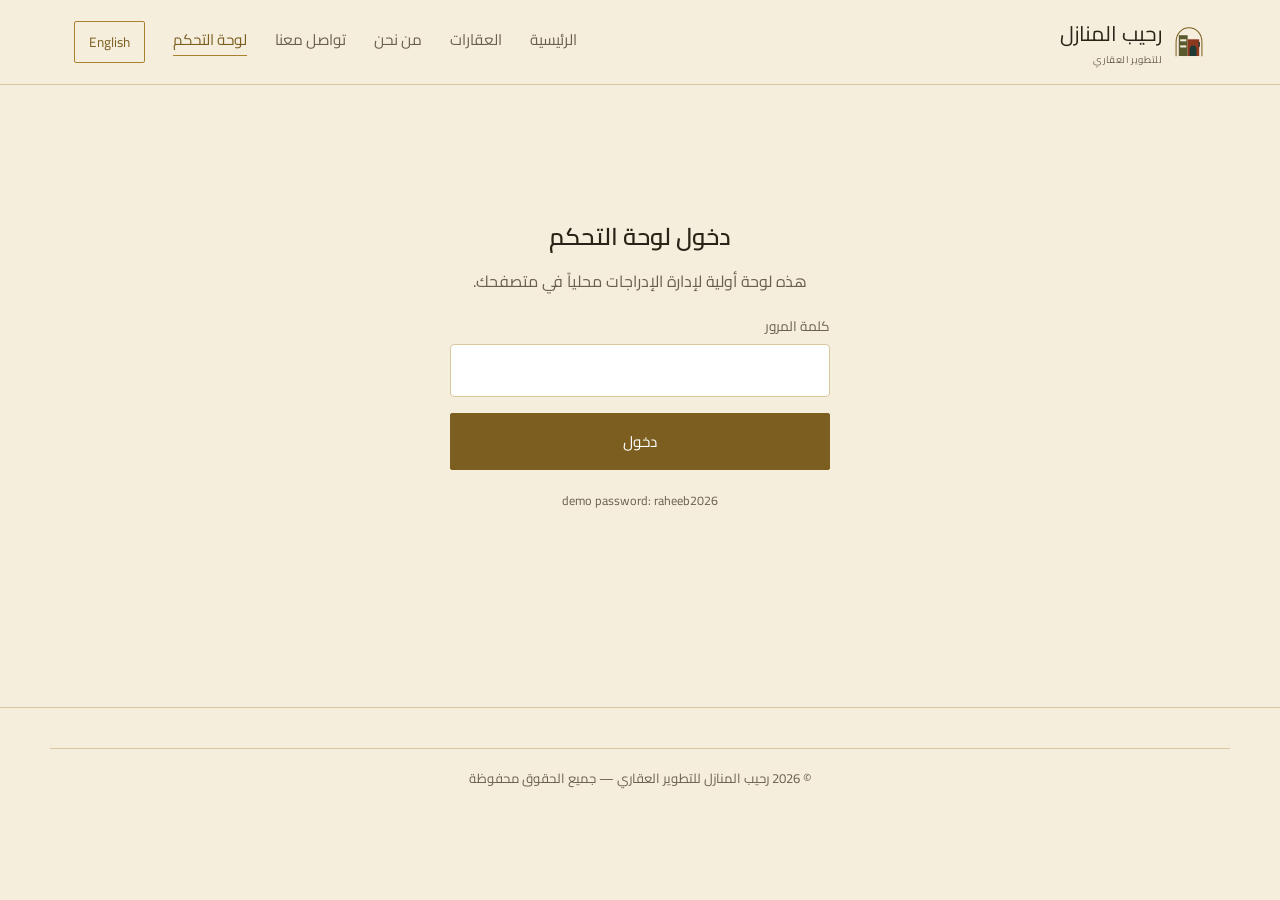
==== admin.html @ 6177ac0a "Update admin.html" ====
<!DOCTYPE html>
<html lang="ar" dir="rtl">
<head>
<meta charset="UTF-8">
<meta name="viewport" content="width=device-width, initial-scale=1.0">
<title>لوحة التحكم | رحيب المنازل للتطوير العقاري</title>
<link rel="preconnect" href="https://fonts.googleapis.com">
<link href="https://fonts.googleapis.com/css2?family=Amiri:wght@400;700&family=Cairo:wght@400;500;600&family=Cormorant+Garamond:wght@500;600&family=Jost:wght@400;500&display=swap" rel="stylesheet">
<link rel="stylesheet" href="css/style.css">
</head>
<body>

<header class="site">
  <nav class="nav">
    <a class="brand" href="index.html">
      <!-- الشعار الجديد -->
      <svg viewBox="0 0 100 100" fill="none" xmlns="http://www.w3.org/2000/svg" aria-hidden="true">
        <defs>
          <clipPath id="archClipA">
            <path d="M12 92 V50 C12 26 28 8 50 8 C72 8 88 26 88 50 V92 Z"/>
          </clipPath>
        </defs>
        <path d="M12 92 V50 C12 26 28 8 50 8 C72 8 88 26 88 50 V92" stroke="#7C5E20" stroke-width="3" fill="none"/>
        <g clip-path="url(#archClipA)">
          <rect x="20" y="30" width="26" height="62" fill="#5A5A2E"/>
          <rect x="24" y="42" width="18" height="6" fill="#F5EEDD"/>
          <rect x="24" y="60" width="18" height="6" fill="#F5EEDD"/>
          <rect x="46" y="42" width="34" height="50" fill="#8B3A1F"/>
          <path d="M52 92 V72 C52 64 56 60 62 60 C68 60 72 64 72 72 V92" fill="#1E3A34"/>
          <rect x="78" y="50" width="4" height="14" fill="#1E3A34"/>
        </g>
      </svg>
      <span class="name">رحيب المنازل<small data-i18n="brand.tagline">للتطوير العقاري</small></span>
    </a>
    <div class="nav-links">
      <a href="index.html" data-i18n="nav.home">الرئيسية</a>
      <a href="properties.html" data-i18n="nav.properties">العقارات</a>
      <a href="index.html#about" data-i18n="nav.about">من نحن</a>
      <a href="contact.html" data-i18n="nav.contact">تواصل معنا</a>
      <a href="admin.html" data-i18n="nav.admin">لوحة التحكم</a>
      <button class="lang-btn" id="langBtn" data-i18n="lang.switch">English</button>
    </div>
    <button class="nav-toggle" aria-label="menu">☰</button>
  </nav>
</header>

<section>
  <div class="wrap">

    <!-- ================= بوابة الدخول ================= -->
    <div class="admin-gate" id="adminGate">
      <h1 data-i18n="admin.gate.title">دخول لوحة التحكم</h1>
      <p style="color:var(--ink-soft); margin-bottom:20px;" data-i18n="admin.gate.lead">هذه لوحة أولية لإدارة الإدراجات محلياً في متصفحك.</p>
      <div class="field">
        <label data-i18n="admin.gate.pass">كلمة المرور</label>
        <input type="password" id="adminPass">
      </div>
      <button class="btn" id="adminEnter" style="width:100%;" data-i18n="admin.gate.enter">دخول</button>
      <p id="adminWrong" class="hide" style="color:#B3402F; margin-top:10px; font-size:.88rem;" data-i18n="admin.gate.wrong">كلمة المرور غير صحيحة</p>
      <p style="margin-top:20px; font-size:.78rem; color:var(--ink-soft);" dir="ltr">demo password: raheeb2026</p>
    </div>

    <!-- ================= لوحة التحكم ================= -->
    <div class="hide" id="adminPanel">

      <div style="display:flex; justify-content:space-between; align-items:center; flex-wrap:wrap; gap:12px;">
        <h1 style="margin:0;">لوحة التحكم</h1>
        <button id="adminLogout" class="btn ghost" data-i18n="admin.logout">خروج</button>
      </div>

      <p class="admin-note mt-lg" data-i18n="admin.note">
        ملاحظة: هذه اللوحة تخزن البيانات في متصفحك فقط (localStorage) وهي مناسبة للتجربة على GitHub Pages. لإدارة حقيقية متعددة المستخدمين، تحتاج لاحقاً ربط الموقع بخادم/قاعدة بيانات — راجع ملف README.
      </p>

      <!-- ========== قسم العقارات ========== -->
      <section class="admin-block">
        <h2 data-i18n="admin.title">إضافة عقار جديد</h2>

        <form id="adminForm" class="form-grid">
          <div class="field">
            <label data-i18n="admin.f.titleAr">العنوان (عربي)</label>
            <input type="text" name="titleAr" required>
          </div>
          <div class="field">
            <label data-i18n="admin.f.titleEn">العنوان (إنجليزي)</label>
            <input type="text" name="titleEn" required>
          </div>

          <div class="field">
            <label data-i18n="admin.f.type">النوع</label>
            <select name="type" required>
              <option value="villa" data-i18n="filter.villa">فيلا</option>
              <option value="apartment" data-i18n="filter.apartment">شقة</option>
              <option value="floor" data-i18n="filter.floor">أدوار</option>
            </select>
          </div>
          <div class="field">
            <label data-i18n="admin.f.beds">عدد الغرف</label>
            <input type="number" name="bedrooms" min="0">
          </div>

          <div class="field">
            <label data-i18n="admin.f.city">المدينة (عربي)</label>
            <input type="text" name="city" required>
          </div>
          <div class="field">
            <label data-i18n="admin.f.cityEn">المدينة (إنجليزي)</label>
            <input type="text" name="cityEn" required>
          </div>

          <div class="field">
            <label data-i18n="admin.f.price">السعر (ريال)</label>
            <input type="number" name="price" min="0" required>
          </div>
          <div class="field">
            <label data-i18n="admin.f.area">المساحة (م²)</label>
            <input type="number" name="area" min="0" required>
          </div>

          <!-- المرحلة -->
          <div class="field">
            <label data-i18n="admin.f.stage">المرحلة</label>
            <select name="stage">
              <option value="">—</option>
              <option value="sale">مرحلة البيع</option>
              <option value="finishing">مرحلة التشطيب</option>
              <option value="structure">مرحلة العظم</option>
            </select>
          </div>
          <div class="field">
            <label data-i18n="admin.f.tag">وسم مميز (اختياري، عربي)</label>
            <input type="text" name="tag">
          </div>

          <div class="field full">
            <label data-i18n="admin.f.descAr">الوصف (عربي)</label>
            <textarea name="descAr" required></textarea>
          </div>
          <div class="field full">
            <label data-i18n="admin.f.descEn">الوصف (إنجليزي)</label>
            <textarea name="descEn" required></textarea>
          </div>

          <div class="field full">
            <button type="submit" class="btn" data-i18n="admin.save">حفظ العقار</button>
            <p id="adminAdded" class="admin-note hide" style="margin-top:14px;" data-i18n="admin.added">تمت إضافة العقار بنجاح.</p>
          </div>
        </form>

        <div class="admin-list">
          <div style="display:flex; justify-content:space-between; align-items:center;">
            <h2 data-i18n="admin.list.title">العقارات الحالية</h2>
            <button id="adminReset" class="btn ghost" data-i18n="admin.reset">إعادة تعيين البيانات الافتراضية</button>
          </div>
          <div id="adminList" class="mt-lg"></div>
        </div>
      </section>

      <!-- ========== قسم المشاريع ========== -->
      <section class="admin-block mt-lg">
        <h2 data-i18n="admin.project.title">إضافة مشروع جديد</h2>

        <form id="adminProjectForm" class="form-grid">
          <div class="field">
            <label data-i18n="admin.project.f.nameAr">اسم المشروع (عربي)</label>
            <input type="text" name="nameAr" required>
          </div>
          <div class="field">
            <label data-i18n="admin.project.f.nameEn">اسم المشروع (إنجليزي)</label>
            <input type="text" name="nameEn" required>
          </div>

          <div class="field">
            <label data-i18n="admin.project.f.type">النوع</label>
            <select name="type" required>
              <option value="villa" data-i18n="filter.villa">فيلا</option>
              <option value="apartment" data-i18n="filter.apartment">شقة</option>
              <option value="floor" data-i18n="filter.floor">أدوار</option>
            </select>
          </div>
          <div class="field">
            <label data-i18n="admin.project.f.floors">عدد الأدوار</label>
            <input type="number" name="floors" min="1" required>
          </div>

          <div class="field">
            <label data-i18n="admin.project.f.locationAr">الموقع (عربي)</label>
            <input type="text" name="locationAr" required>
          </div>
          <div class="field">
            <label data-i18n="admin.project.f.locationEn">الموقع (إنجليزي)</label>
            <input type="text" name="locationEn" required>
          </div>

          <div class="field">
            <label data-i18n="admin.project.f.stage">المرحلة</label>
            <select name="stage" required>
              <option value="sale">مرحلة البيع</option>
              <option value="finishing">مرحلة التشطيب</option>
              <option value="structure">مرحلة العظم</option>
            </select>
          </div>
          <div class="field"></div>

          <div class="field full">
            <label data-i18n="admin.project.f.descAr">وصف مختصر (عربي)</label>
            <textarea name="descAr" placeholder="اختياري"></textarea>
          </div>
          <div class="field full">
            <label data-i18n="admin.project.f.descEn">وصف مختصر (إنجليزي)</label>
            <textarea name="descEn" placeholder="اختياري"></textarea>
          </div>

          <div class="field full">
            <button type="submit" class="btn" data-i18n="admin.project.save">حفظ المشروع</button>
            <p id="adminProjectAdded" class="admin-note hide" style="margin-top:14px;" data-i18n="admin.project.added">تمت إضافة المشروع بنجاح.</p>
          </div>
        </form>

        <div class="admin-list">
          <div style="display:flex; justify-content:space-between; align-items:center;">
            <h2 data-i18n="admin.project.list.title">المشاريع الحالية</h2>
            <button id="adminProjectsReset" class="btn ghost" data-i18n="admin.project.reset">إعادة تعيين المشاريع الافتراضية</button>
          </div>
          <div id="adminProjectList" class="mt-lg"></div>
        </div>
      </section>

    </div>

  </div>
</section>

<footer>
  <div class="wrap footer-bottom">© 2026 رحيب المنازل للتطوير العقاري — <span data-i18n="footer.rights">جميع الحقوق محفوظة</span></div>
</footer>

<script src="js/data.js"></script>
<script src="js/lang.js"></script>
<script src="js/main.js"></script>
<script src="js/effects.js"></script>
</body>
</html>
---- css/style.css ----
/* =========================================================
   رحيب المنازل — Raheeb Al-Manazil
   Luxury real estate — antique gold / warm stone palette
   ========================================================= */

:root{
  --bg:        #F5EEDD;
  --bg-alt:    #FBF7EC;
  --ink:       #2A2318;
  --ink-soft:  #6B5F4C;
  --gold:      #A9822F;
  --gold-deep: #7C5E20;
  --gold-pale: #E7D9B4;
  --line:      #D9C89D;
  --deep:      #1E3A34;
  --deep-soft: #2E4E46;
  --white:     #FFFFFF;

  --font:      'Cairo', sans-serif;
  --serif-ar:  var(--font);
  --sans-ar:   var(--font);
  --serif-en:  var(--font);
  --sans-en:   var(--font);

  --max: 1180px;
}

*{ box-sizing:border-box; }
html{ scroll-behavior:smooth; }
body{
  margin:0;
  background:var(--bg);
  color:var(--ink);
  font-family:var(--sans-ar);
  line-height:1.7;
  -webkit-font-smoothing:antialiased;
  transition:opacity .16s ease;
}
body.lang-fade{ opacity:.4; }
html[lang="en"] body{ font-family:var(--sans-en); }

h1,h2,h3,.display{
  font-family:var(--serif-ar);
  font-weight:600;
  color:var(--ink);
  margin:0 0 .4em;
  line-height:1.3;
}
html[lang="en"] h1, html[lang="en"] h2, html[lang="en"] h3, html[lang="en"] .display{
  font-family:var(--serif-en);
}

a{ color:inherit; text-decoration:none; }
img{ max-width:100%; display:block; }
button{ font-family:inherit; cursor:pointer; }

.wrap{ max-width:var(--max); margin:0 auto; padding:0 24px; }

:focus-visible{ outline:2px solid var(--gold-deep); outline-offset:3px; }
@media (prefers-reduced-motion: reduce){
  *{ animation:none !important; transition:none !important; scroll-behavior:auto !important; }
}

/* ---------- header ---------- */
header.site{
  position:sticky; top:0; z-index:50;
  background:rgba(245,238,221,.92);
  backdrop-filter:blur(6px);
  border-bottom:1px solid var(--line);
}
.nav{
  display:flex; align-items:center; justify-content:space-between;
  padding:16px 24px; max-width:var(--max); margin:0 auto;
}
.brand{ display:flex; align-items:center; gap:10px; }
.brand svg{ width:34px; height:34px; }
.brand .name{ font-family:var(--serif-ar); font-size:1.3rem; color:var(--ink); }
html[lang="en"] .brand .name{ font-family:var(--serif-en); font-size:1.4rem; }
.brand .name small{ display:block; font-family:var(--sans-ar); font-size:.6rem; letter-spacing:.04em; color:var(--ink-soft); }
html[lang="en"] .brand .name small{ font-family:var(--sans-en); }

.nav-links{ display:flex; gap:28px; align-items:center; }
.nav-links a{ font-size:.95rem; color:var(--ink-soft); border-bottom:1px solid transparent; padding-bottom:2px; }
.nav-links a:hover, .nav-links a.active{ color:var(--gold-deep); border-color:var(--gold); }

.lang-btn{
  background:transparent; border:1px solid var(--gold); color:var(--gold-deep);
  padding:7px 14px; border-radius:2px; font-size:.85rem;
}
.lang-btn:hover{ background:var(--gold); color:var(--white); }

.nav-toggle{ display:none; background:none; border:0; font-size:1.4rem; color:var(--ink); }

@media (max-width:820px){
  .nav-links{
    position:fixed; inset:64px 0 auto 0; background:var(--bg-alt);
    flex-direction:column; padding:20px 24px; gap:16px;
    border-bottom:1px solid var(--line);
    transform:translateY(-8px); opacity:0; pointer-events:none;
    transition:opacity .2s ease, transform .2s ease;
  }
  .nav-links.open{ transform:translateY(0); opacity:1; pointer-events:auto; }
  .nav-toggle{ display:block; }
}

/* ---------- arch motif (recurring architectural device) ---------- */
.arch-frame{
  position:relative;
  border:1px solid var(--gold);
  border-radius:120px 120px 6px 6px;
  padding:28px 22px 22px;
  background:var(--bg-alt);
}
.arch-icon{ width:64px; height:64px; margin:0 auto 14px; color:var(--gold-deep); }

/* ---------- hero entrance sequence (one orchestrated reveal) ---------- */
@keyframes riseIn{ from{ opacity:0; transform:translateY(14px); } to{ opacity:1; transform:translateY(0); } }
@keyframes dotIn{ to{ opacity:1; } }
@keyframes glowPulse{ 0%,100%{ filter:drop-shadow(0 0 0 var(--gold)); } 50%{ filter:drop-shadow(0 0 5px var(--gold)); } }

.hero .eyebrow-line{ opacity:0; animation:riseIn .6s ease forwards; animation-delay:.05s; }
.hero h1{ opacity:0; animation:riseIn .6s ease forwards; animation-delay:.16s; }
.hero p.lead{ opacity:0; animation:riseIn .6s ease forwards; animation-delay:.3s; }
.hero .hero-actions{ opacity:0; animation:riseIn .6s ease forwards; animation-delay:.42s; }
.hero .stats{ opacity:0; animation:riseIn .6s ease forwards; animation-delay:.54s; }
@keyframes buildUp{ from{ opacity:0; transform:scaleY(0); } to{ opacity:1; transform:scaleY(1); } }
.hero-visual .sky-building{ transform-origin:bottom; animation:buildUp .65s cubic-bezier(.22,1,.36,1) both; }
.hero-visual .sky-sun{ opacity:0; animation:dotIn .5s ease forwards .05s, glowPulse 3s ease-in-out infinite .55s; transform-origin:center; }

/* ---------- hero ---------- */
.hero{ position:relative; overflow:hidden; padding:64px 0 40px; }
.hero-grid{
  display:grid; grid-template-columns:1.1fr .9fr; gap:48px; align-items:center;
}
@media (max-width:900px){ .hero-grid{ grid-template-columns:1fr; } }

.eyebrow-line{ display:flex; align-items:center; gap:10px; color:var(--gold-deep); margin-bottom:18px; font-size:.9rem; }
.eyebrow-line span.rule{ width:34px; height:1px; background:var(--gold); display:inline-block; }

.hero h1{ font-size:clamp(2.1rem, 4.2vw, 3.4rem); max-width:14ch; }
.hero p.lead{ color:var(--ink-soft); max-width:46ch; font-size:1.08rem; margin-bottom:26px; }

.btn{
  display:inline-block; padding:13px 28px; border:1px solid var(--gold-deep);
  color:var(--white); background:var(--gold-deep); border-radius:2px;
  font-size:.95rem; letter-spacing:.01em;
}
.btn:hover{ background:var(--deep); border-color:var(--deep); }
.btn.ghost{ background:transparent; color:var(--gold-deep); }
.btn.ghost:hover{ background:var(--gold-deep); color:var(--white); }
.hero-actions{ display:flex; gap:14px; flex-wrap:wrap; }

.hero-visual{ position:relative; }
.hero-visual svg{ width:100%; height:auto; }

/* stat strip */
.stats{ display:flex; gap:0; margin-top:46px; border-top:1px solid var(--line); padding-top:26px; flex-wrap:wrap; }
.stat{ flex:1; min-width:130px; padding-inline-end:24px; }
.stat b{ font-family:var(--serif-ar); font-size:1.7rem; color:var(--gold-deep); display:block; }
html[lang="en"] .stat b{ font-family:var(--serif-en); }
.stat span{ color:var(--ink-soft); font-size:.85rem; }

/* ---------- sections ---------- */
section{ padding:56px 0; }
.section-head{ max-width:560px; margin-bottom:36px; }
.section-head .kicker{ color:var(--gold-deep); font-size:.85rem; margin-bottom:8px; display:block; }
.section-head p{ color:var(--ink-soft); }

.divider{
  display:flex; align-items:center; gap:14px; margin:8px 0 40px; color:var(--gold);
}
.divider .rule{ flex:1; height:1px; background:var(--line); }
.divider svg{ width:22px; height:22px; }

/* ---------- categories ---------- */
.cats{ display:grid; grid-template-columns:repeat(3,1fr); gap:22px; }
@media (max-width:760px){ .cats{ grid-template-columns:1fr; } }
.cat-card{ text-align:center; transition:border-color .2s ease, transform .25s ease, box-shadow .25s ease; }
.cat-card:hover{ border-color:var(--gold-deep); transform:translateY(-5px); box-shadow:0 18px 32px -22px rgba(42,35,24,.4); }
.cat-card:hover .arch-icon{ color:var(--deep); }
.arch-icon{ transition:color .25s ease; }
.cat-card h3{ font-size:1.15rem; margin-bottom:6px; }
.cat-card p{ color:var(--ink-soft); font-size:.92rem; margin:0; }

/* ---------- property grid & cards ---------- */
.filters{
  display:flex; gap:12px; flex-wrap:wrap; margin-bottom:30px; padding:18px;
  background:var(--bg-alt); border:1px solid var(--line); border-radius:6px;
}
.filters select, .filters input{
  padding:9px 12px; border:1px solid var(--line); background:var(--white);
  border-radius:4px; font-family:inherit; color:var(--ink); font-size:.9rem;
}
.filters button{ padding:9px 18px; border-radius:4px; border:1px solid var(--gold-deep); background:var(--gold-deep); color:var(--white); }

.grid{ display:grid; grid-template-columns:repeat(3,1fr); gap:26px; }
@media (max-width:980px){ .grid{ grid-template-columns:repeat(2,1fr); } }
@media (max-width:620px){ .grid{ grid-template-columns:1fr; } }

.card{
  background:var(--bg-alt); border:1px solid var(--line); border-radius:4px;
  overflow:hidden; display:flex; flex-direction:column;
  transition:transform .25s ease, box-shadow .25s ease, border-color .25s ease;
}
.card:hover{
  transform:translateY(-6px);
  box-shadow:0 20px 38px -22px rgba(42,35,24,.4);
  border-color:var(--gold-deep);
}
.card:hover .card-media svg{ color:var(--deep); }
.card-media svg{ transition:color .25s ease; }
.card-link{ position:relative; }
.card-link::after{
  content:''; position:absolute; inset-inline-start:0; bottom:-2px; width:0; height:1px;
  background:var(--deep); transition:width .25s ease;
}
.card-link:hover::after{ width:100%; }
.card-media{
  aspect-ratio:4/3; background:linear-gradient(160deg, var(--gold-pale), var(--bg-alt));
  display:flex; align-items:center; justify-content:center; position:relative;
  border-bottom:1px solid var(--line);
}
.card-media svg{ width:58%; height:58%; color:var(--gold-deep); opacity:.85; }
.card-media img{ width:100%; height:100%; object-fit:cover; }
.card-tag{
  position:absolute; top:12px; inset-inline-start:12px; background:var(--deep); color:var(--white);
  font-size:.72rem; padding:4px 10px; border-radius:2px;
}
.card-body{ padding:18px 18px 20px; flex:1; display:flex; flex-direction:column; }
.card-body h3{ font-size:1.1rem; margin-bottom:4px; }
.card-loc{ color:var(--ink-soft); font-size:.85rem; margin-bottom:12px; }
.card-meta{ display:flex; gap:14px; font-size:.82rem; color:var(--ink-soft); margin-bottom:14px; flex-wrap:wrap; }
.card-price{ margin-top:auto; font-family:var(--serif-ar); font-size:1.25rem; color:var(--gold-deep); }
html[lang="en"] .card-price{ font-family:var(--serif-en); }
.card-link{ display:inline-block; margin-top:12px; font-size:.85rem; color:var(--deep); width:fit-content; }

.empty-state{
  text-align:center; padding:60px 20px; color:var(--ink-soft); border:1px dashed var(--line); border-radius:6px;
}

/* ---------- property detail ---------- */
.detail-grid{ display:grid; grid-template-columns:1.3fr .9fr; gap:44px; align-items:start; }
@media (max-width:900px){ .detail-grid{ grid-template-columns:1fr; } }
.detail-media{
  aspect-ratio:16/10; background:linear-gradient(160deg, var(--gold-pale), var(--bg-alt));
  border:1px solid var(--line); border-radius:6px; display:flex; align-items:center; justify-content:center;
}
.detail-media svg{ width:42%; height:42%; color:var(--gold-deep); }
.detail-media img{ width:100%; height:100%; object-fit:cover; border-radius:6px; }
.detail-facts{ display:grid; grid-template-columns:repeat(3,1fr); gap:14px; margin:22px 0; }
.fact{ text-align:center; background:var(--bg-alt); border:1px solid var(--line); padding:14px 8px; border-radius:4px; }
.fact b{ display:block; font-family:var(--serif-ar); font-size:1.2rem; color:var(--gold-deep); }
html[lang="en"] .fact b{ font-family:var(--serif-en); }
.fact span{ font-size:.78rem; color:var(--ink-soft); }
.side-card{ background:var(--bg-alt); border:1px solid var(--line); border-radius:6px; padding:24px; }
.side-card .price{ font-family:var(--serif-ar); font-size:1.6rem; color:var(--gold-deep); margin-bottom:14px; }
html[lang="en"] .side-card .price{ font-family:var(--serif-en); }

/* ---------- forms ---------- */
.form-grid{ display:grid; grid-template-columns:1fr 1fr; gap:16px; }
@media (max-width:680px){ .form-grid{ grid-template-columns:1fr; } }
.field{ display:flex; flex-direction:column; gap:6px; }
.field.full{ grid-column:1/-1; }
.field label{ font-size:.85rem; color:var(--ink-soft); }
.field input, .field select, .field textarea{
  padding:11px 12px; border:1px solid var(--line); border-radius:4px;
  background:var(--white); font-family:inherit; color:var(--ink); font-size:.95rem;
}
.field textarea{ min-height:110px; resize:vertical; }

/* ---------- admin ---------- */
.admin-gate{ max-width:380px; margin:80px auto; text-align:center; }
.admin-gate .field{ margin-bottom:16px; text-align:start; }
.admin-note{
  background:var(--gold-pale); border:1px solid var(--gold); padding:12px 16px;
  border-radius:4px; font-size:.85rem; color:var(--gold-deep); margin-bottom:26px;
}
.admin-list{ margin-top:36px; }
.admin-row{
  display:flex; align-items:center; justify-content:space-between; gap:16px;
  padding:14px 16px; border:1px solid var(--line); border-radius:4px; margin-bottom:10px; background:var(--bg-alt);
}
.admin-row .info b{ display:block; }
.admin-row .info span{ color:var(--ink-soft); font-size:.85rem; }
.admin-row .actions{ display:flex; gap:8px; }
.admin-row button{ border:1px solid var(--line); background:var(--white); padding:7px 12px; border-radius:4px; font-size:.82rem; }
.admin-row button.danger{ border-color:#B3402F; color:#B3402F; }

/* ---------- footer QR ---------- */
.footer-qr{
  display:flex; align-items:center; justify-content:center; gap:14px;
  padding:18px 0; border-top:1px solid var(--line); margin-bottom:18px;
}
.footer-qr svg{ width:58px; height:58px; flex-shrink:0; background:var(--white); padding:4px; border-radius:4px; border:1px solid var(--line); }
.footer-qr span{ font-size:.82rem; color:var(--ink-soft); }

/* ---------- footer ---------- */
footer{ border-top:1px solid var(--line); margin-top:60px; padding:40px 0 28px; color:var(--ink-soft); }
.footer-grid{ display:flex; justify-content:space-between; flex-wrap:wrap; gap:24px; margin-bottom:24px; }
.footer-grid h4{ font-family:var(--serif-ar); color:var(--ink); margin:0 0 10px; font-size:1.05rem; }
html[lang="en"] .footer-grid h4{ font-family:var(--serif-en); }
.footer-grid ul{ list-style:none; padding:0; margin:0; display:flex; flex-direction:column; gap:8px; font-size:.9rem; }
.footer-bottom{ border-top:1px solid var(--line); padding-top:18px; font-size:.82rem; text-align:center; }

/* utility */
.hide{ display:none !important; }
.center{ text-align:center; }
.mt-lg{ margin-top:48px; }
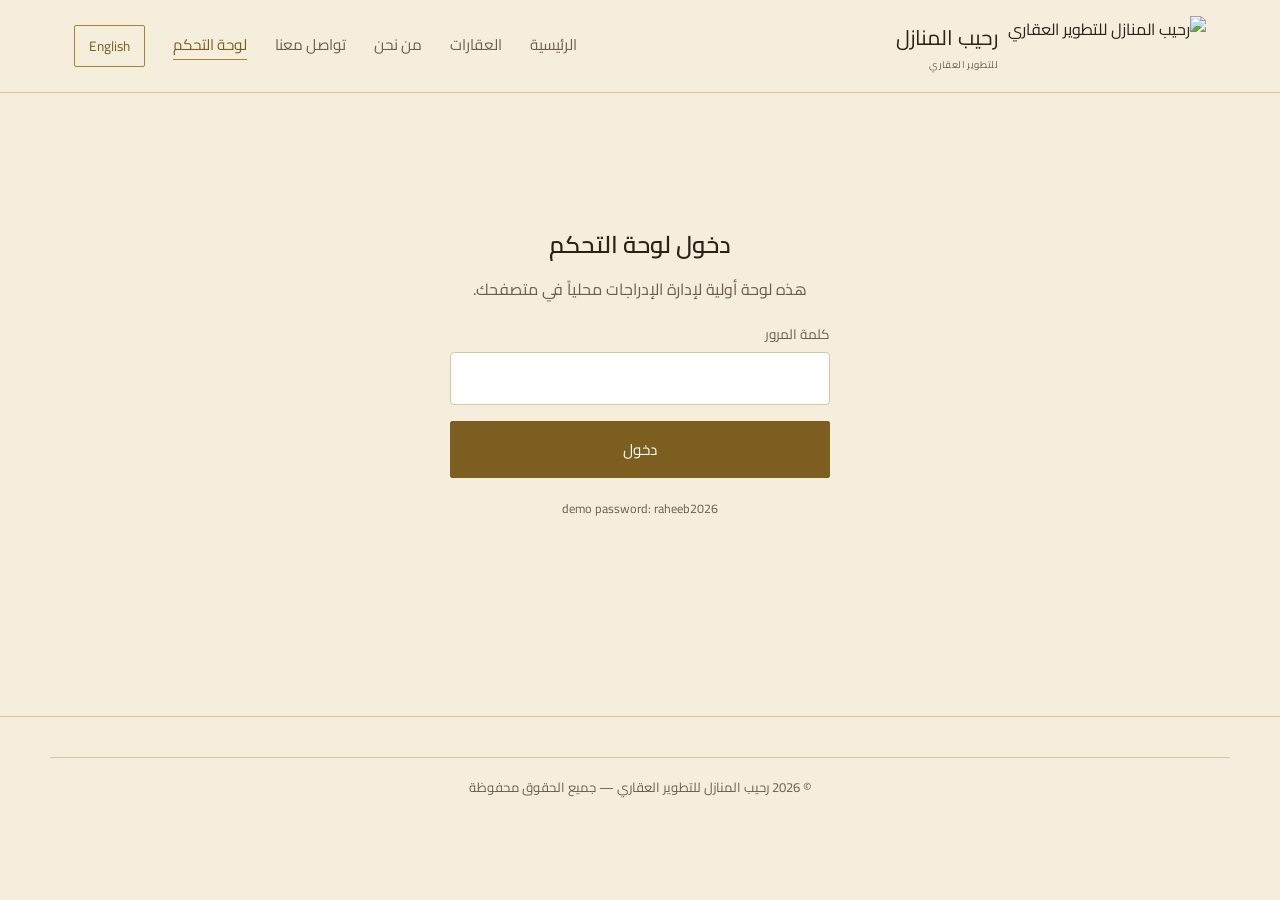
==== commit 12e009bf: "Update admin.html" ====
--- a/admin.html
+++ b/admin.html
@@ -14,22 +14,7 @@
   <nav class="nav">
     <a class="brand" href="index.html">
       <!-- الشعار الجديد -->
-      <svg viewBox="0 0 100 100" fill="none" xmlns="http://www.w3.org/2000/svg" aria-hidden="true">
-        <defs>
-          <clipPath id="archClipA">
-            <path d="M12 92 V50 C12 26 28 8 50 8 C72 8 88 26 88 50 V92 Z"/>
-          </clipPath>
-        </defs>
-        <path d="M12 92 V50 C12 26 28 8 50 8 C72 8 88 26 88 50 V92" stroke="#7C5E20" stroke-width="3" fill="none"/>
-        <g clip-path="url(#archClipA)">
-          <rect x="20" y="30" width="26" height="62" fill="#5A5A2E"/>
-          <rect x="24" y="42" width="18" height="6" fill="#F5EEDD"/>
-          <rect x="24" y="60" width="18" height="6" fill="#F5EEDD"/>
-          <rect x="46" y="42" width="34" height="50" fill="#8B3A1F"/>
-          <path d="M52 92 V72 C52 64 56 60 62 60 C68 60 72 64 72 72 V92" fill="#1E3A34"/>
-          <rect x="78" y="50" width="4" height="14" fill="#1E3A34"/>
-        </g>
-      </svg>
+      <img src="images/logo.png" alt="رحيب المنازل للتطوير العقاري" class="brand-logo">
       <span class="name">رحيب المنازل<small data-i18n="brand.tagline">للتطوير العقاري</small></span>
     </a>
     <div class="nav-links">
--- a/css/style.css
+++ b/css/style.css
@@ -16,11 +16,10 @@
   --deep-soft: #2E4E46;
   --white:     #FFFFFF;
 
-  --font:      'Cairo', sans-serif;
-  --serif-ar:  var(--font);
-  --sans-ar:   var(--font);
-  --serif-en:  var(--font);
-  --sans-en:   var(--font);
+  --serif-ar:  'Cairo', sans-serif;
+   --sans-ar:   'Cairo', sans-serif;
+  --serif-en:  'Cormorant Garamond', serif;
+  --sans-en:   'Jost', sans-serif;
 
   --max: 1180px;
 }
@@ -103,7 +102,7 @@
   .nav-toggle{ display:block; }
 }
 
-/* ---------- arch motif (recurring architectural device) ---------- */
+/* ---------- arch motif ---------- */
 .arch-frame{
   position:relative;
   border:1px solid var(--gold);
@@ -113,7 +112,7 @@
 }
 .arch-icon{ width:64px; height:64px; margin:0 auto 14px; color:var(--gold-deep); }
 
-/* ---------- hero entrance sequence (one orchestrated reveal) ---------- */
+/* ---------- hero entrance sequence ---------- */
 @keyframes riseIn{ from{ opacity:0; transform:translateY(14px); } to{ opacity:1; transform:translateY(0); } }
 @keyframes dotIn{ to{ opacity:1; } }
 @keyframes glowPulse{ 0%,100%{ filter:drop-shadow(0 0 0 var(--gold)); } 50%{ filter:drop-shadow(0 0 5px var(--gold)); } }
@@ -123,9 +122,7 @@
 .hero p.lead{ opacity:0; animation:riseIn .6s ease forwards; animation-delay:.3s; }
 .hero .hero-actions{ opacity:0; animation:riseIn .6s ease forwards; animation-delay:.42s; }
 .hero .stats{ opacity:0; animation:riseIn .6s ease forwards; animation-delay:.54s; }
-@keyframes buildUp{ from{ opacity:0; transform:scaleY(0); } to{ opacity:1; transform:scaleY(1); } }
-.hero-visual .sky-building{ transform-origin:bottom; animation:buildUp .65s cubic-bezier(.22,1,.36,1) both; }
-.hero-visual .sky-sun{ opacity:0; animation:dotIn .5s ease forwards .05s, glowPulse 3s ease-in-out infinite .55s; transform-origin:center; }
+.hero-visual circle{ opacity:0; animation:dotIn .4s ease forwards 1.5s, glowPulse 2.6s ease-in-out infinite 1.9s; }
 
 /* ---------- hero ---------- */
 .hero{ position:relative; overflow:hidden; padding:64px 0 40px; }
@@ -221,7 +218,6 @@
   border-bottom:1px solid var(--line);
 }
 .card-media svg{ width:58%; height:58%; color:var(--gold-deep); opacity:.85; }
-.card-media img{ width:100%; height:100%; object-fit:cover; }
 .card-tag{
   position:absolute; top:12px; inset-inline-start:12px; background:var(--deep); color:var(--white);
   font-size:.72rem; padding:4px 10px; border-radius:2px;
@@ -246,7 +242,6 @@
   border:1px solid var(--line); border-radius:6px; display:flex; align-items:center; justify-content:center;
 }
 .detail-media svg{ width:42%; height:42%; color:var(--gold-deep); }
-.detail-media img{ width:100%; height:100%; object-fit:cover; border-radius:6px; }
 .detail-facts{ display:grid; grid-template-columns:repeat(3,1fr); gap:14px; margin:22px 0; }
 .fact{ text-align:center; background:var(--bg-alt); border:1px solid var(--line); padding:14px 8px; border-radius:4px; }
 .fact b{ display:block; font-family:var(--serif-ar); font-size:1.2rem; color:var(--gold-deep); }
@@ -286,14 +281,6 @@
 .admin-row button{ border:1px solid var(--line); background:var(--white); padding:7px 12px; border-radius:4px; font-size:.82rem; }
 .admin-row button.danger{ border-color:#B3402F; color:#B3402F; }
 
-/* ---------- footer QR ---------- */
-.footer-qr{
-  display:flex; align-items:center; justify-content:center; gap:14px;
-  padding:18px 0; border-top:1px solid var(--line); margin-bottom:18px;
-}
-.footer-qr svg{ width:58px; height:58px; flex-shrink:0; background:var(--white); padding:4px; border-radius:4px; border:1px solid var(--line); }
-.footer-qr span{ font-size:.82rem; color:var(--ink-soft); }
-
 /* ---------- footer ---------- */
 footer{ border-top:1px solid var(--line); margin-top:60px; padding:40px 0 28px; color:var(--ink-soft); }
 .footer-grid{ display:flex; justify-content:space-between; flex-wrap:wrap; gap:24px; margin-bottom:24px; }
@@ -306,3 +293,11 @@
 .hide{ display:none !important; }
 .center{ text-align:center; }
 .mt-lg{ margin-top:48px; }
+/* شعار الموقع */
+.brand-logo{
+  height:60px;
+  width:auto;
+  display:block;
+  border-radius:6px;
+  object-fit:contain;
+}
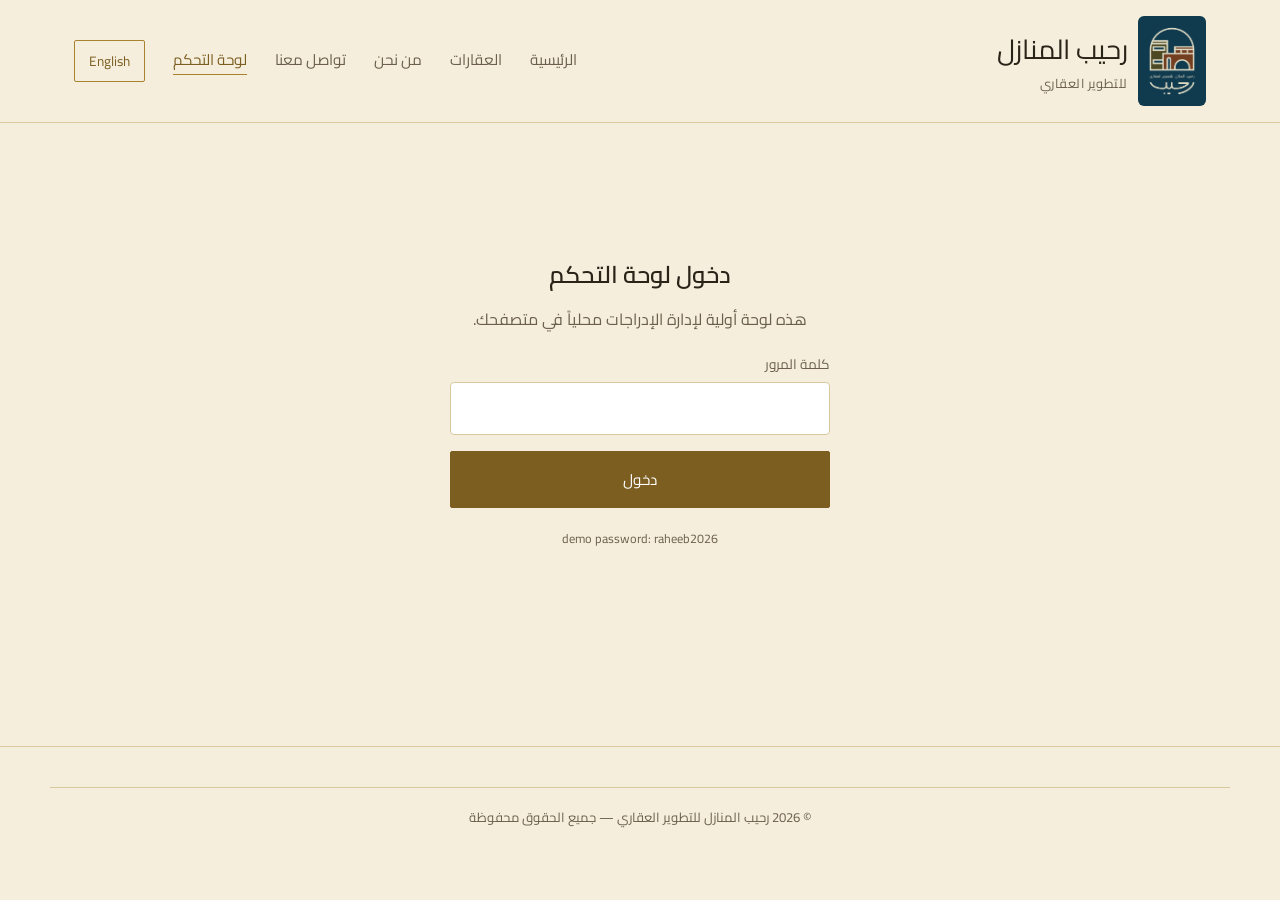
==== commit 05ee6d7e: "Update admin.html" ====
--- a/admin.html
+++ b/admin.html
@@ -14,7 +14,7 @@
   <nav class="nav">
     <a class="brand" href="index.html">
       <!-- الشعار الجديد -->
-      <img src="images/logo.png" alt="رحيب المنازل للتطوير العقاري" class="brand-logo">
+      <img src="logo.png" alt="رحيب المنازل للتطوير العقاري" class="brand-logo">
       <span class="name">رحيب المنازل<small data-i18n="brand.tagline">للتطوير العقاري</small></span>
     </a>
     <div class="nav-links">
--- a/css/style.css
+++ b/css/style.css
@@ -73,9 +73,9 @@
 }
 .brand{ display:flex; align-items:center; gap:10px; }
 .brand svg{ width:34px; height:34px; }
-.brand .name{ font-family:var(--serif-ar); font-size:1.3rem; color:var(--ink); }
+.brand .name{ font-family:var(--serif-ar); font-size:1.7rem; color:var(--ink); }
 html[lang="en"] .brand .name{ font-family:var(--serif-en); font-size:1.4rem; }
-.brand .name small{ display:block; font-family:var(--sans-ar); font-size:.6rem; letter-spacing:.04em; color:var(--ink-soft); }
+.brand .name small{ display:block; font-family:var(--sans-ar); font-size:.8rem; letter-spacing:.04em; color:var(--ink-soft); }
 html[lang="en"] .brand .name small{ font-family:var(--sans-en); }
 
 .nav-links{ display:flex; gap:28px; align-items:center; }
@@ -294,10 +294,12 @@
 .center{ text-align:center; }
 .mt-lg{ margin-top:48px; }
 /* شعار الموقع */
+/* شعار الموقع */
 .brand-logo{
-  height:60px;
+  height:90px;
   width:auto;
   display:block;
   border-radius:6px;
   object-fit:contain;
 }
+}
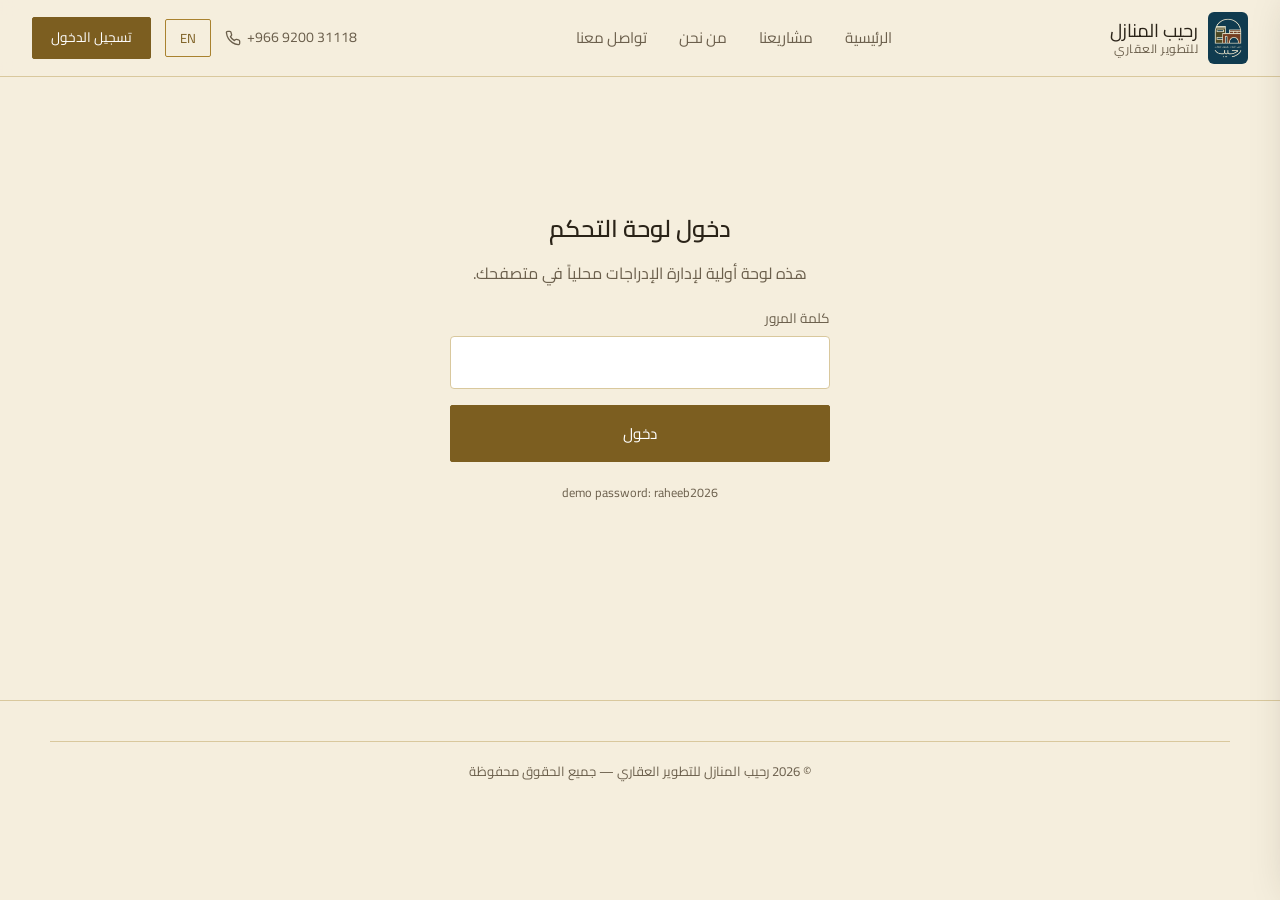
==== commit 7d054164: "Update admin.html" ====
--- a/admin.html
+++ b/admin.html
@@ -5,29 +5,13 @@
 <meta name="viewport" content="width=device-width, initial-scale=1.0">
 <title>لوحة التحكم | رحيب المنازل للتطوير العقاري</title>
 <link rel="preconnect" href="https://fonts.googleapis.com">
-<link href="https://fonts.googleapis.com/css2?family=Amiri:wght@400;700&family=Cairo:wght@400;500;600&family=Cormorant+Garamond:wght@500;600&family=Jost:wght@400;500&display=swap" rel="stylesheet">
+<link rel="preconnect" href="https://fonts.gstatic.com" crossorigin>
+<link href="https://fonts.googleapis.com/css2?family=Cairo:wght@400;500;600;700&display=swap" rel="stylesheet">
 <link rel="stylesheet" href="css/style.css">
 </head>
 <body>
 
-<header class="site">
-  <nav class="nav">
-    <a class="brand" href="index.html">
-      <!-- الشعار الجديد -->
-      <img src="logo.png" alt="رحيب المنازل للتطوير العقاري" class="brand-logo">
-      <span class="name">رحيب المنازل<small data-i18n="brand.tagline">للتطوير العقاري</small></span>
-    </a>
-    <div class="nav-links">
-      <a href="index.html" data-i18n="nav.home">الرئيسية</a>
-      <a href="properties.html" data-i18n="nav.properties">العقارات</a>
-      <a href="index.html#about" data-i18n="nav.about">من نحن</a>
-      <a href="contact.html" data-i18n="nav.contact">تواصل معنا</a>
-      <a href="admin.html" data-i18n="nav.admin">لوحة التحكم</a>
-      <button class="lang-btn" id="langBtn" data-i18n="lang.switch">English</button>
-    </div>
-    <button class="nav-toggle" aria-label="menu">☰</button>
-  </nav>
-</header>
+<div id="siteHeader"></div>
 
 <section>
   <div class="wrap">
@@ -102,7 +86,6 @@
             <input type="number" name="area" min="0" required>
           </div>
 
-          <!-- المرحلة -->
           <div class="field">
             <label data-i18n="admin.f.stage">المرحلة</label>
             <select name="stage">
--- a/css/style.css
+++ b/css/style.css
@@ -17,7 +17,7 @@
   --white:     #FFFFFF;
 
   --serif-ar:  'Cairo', sans-serif;
-   --sans-ar:   'Cairo', sans-serif;
+  --sans-ar:   'Cairo', sans-serif;
   --serif-en:  'Cormorant Garamond', serif;
   --sans-en:   'Jost', sans-serif;
 
@@ -60,47 +60,394 @@
   *{ animation:none !important; transition:none !important; scroll-behavior:auto !important; }
 }
 
-/* ---------- header ---------- */
+/* =========================================================
+   HEADER
+   ========================================================= */
 header.site{
   position:sticky; top:0; z-index:50;
-  background:rgba(245,238,221,.92);
-  backdrop-filter:blur(6px);
+  background:rgba(245,238,221,.95);
+  backdrop-filter:blur(8px);
   border-bottom:1px solid var(--line);
 }
 .nav{
-  display:flex; align-items:center; justify-content:space-between;
-  padding:16px 24px; max-width:var(--max); margin:0 auto;
-}
-.brand{ display:flex; align-items:center; gap:10px; }
-.brand svg{ width:34px; height:34px; }
-.brand .name{ font-family:var(--serif-ar); font-size:1.7rem; color:var(--ink); }
-html[lang="en"] .brand .name{ font-family:var(--serif-en); font-size:1.4rem; }
-.brand .name small{ display:block; font-family:var(--sans-ar); font-size:.8rem; letter-spacing:.04em; color:var(--ink-soft); }
-html[lang="en"] .brand .name small{ font-family:var(--sans-en); }
-
-.nav-links{ display:flex; gap:28px; align-items:center; }
-.nav-links a{ font-size:.95rem; color:var(--ink-soft); border-bottom:1px solid transparent; padding-bottom:2px; }
-.nav-links a:hover, .nav-links a.active{ color:var(--gold-deep); border-color:var(--gold); }
+  display:flex;
+  align-items:center;
+  justify-content:space-between;
+  padding:12px 32px;
+  gap:24px;
+  width:100%;
+}
+
+/* الشعار */
+.brand{
+  display:flex; align-items:center; gap:10px;
+  flex-shrink:0;
+}
+.brand-logo{
+  height:52px;
+  width:auto;
+  display:block;
+  border-radius:6px;
+  object-fit:contain;
+}
+.brand .name{
+  font-family:var(--serif-ar);
+  font-size:1.15rem;
+  color:var(--ink);
+  line-height:1.1;
+  white-space:nowrap;
+}
+.brand .name small{
+  display:block;
+  font-family:var(--sans-ar);
+  font-size:.75rem;
+  letter-spacing:.04em;
+  color:var(--ink-soft);
+  font-weight:400;
+}
+
+/* روابط الهيدر — وسط */
+.nav-links-desktop{
+  display:flex;
+  gap:28px;
+  align-items:center;
+  flex:1;
+  justify-content:center;
+}
+.nav-links-desktop a{
+  font-size:.95rem;
+  color:var(--ink-soft);
+  padding:6px 2px;
+  position:relative;
+  transition:color .25s ease;
+  white-space:nowrap;
+}
+.nav-links-desktop a::after{
+  content:'';
+  position:absolute;
+  bottom:0;
+  inset-inline-start:50%;
+  width:0; height:1px;
+  background:var(--gold);
+  transition:width .3s ease, inset-inline-start .3s ease;
+}
+.nav-links-desktop a:hover,
+.nav-links-desktop a.active{
+  color:var(--gold-deep);
+}
+.nav-links-desktop a:hover::after,
+.nav-links-desktop a.active::after{
+  width:100%;
+  inset-inline-start:0;
+}
+
+/* الجهة اليسرى */
+.nav-right-desktop{
+  display:flex;
+  align-items:center;
+  gap:14px;
+  flex-shrink:0;
+}
+.nav-phone{
+  display:flex;
+  align-items:center;
+  gap:6px;
+  font-size:.88rem;
+  color:var(--ink-soft);
+  transition:color .25s ease;
+  white-space:nowrap;
+}
+.nav-phone:hover{ color:var(--gold-deep); }
+.nav-phone svg{ width:16px; height:16px; }
 
 .lang-btn{
-  background:transparent; border:1px solid var(--gold); color:var(--gold-deep);
-  padding:7px 14px; border-radius:2px; font-size:.85rem;
-}
-.lang-btn:hover{ background:var(--gold); color:var(--white); }
-
-.nav-toggle{ display:none; background:none; border:0; font-size:1.4rem; color:var(--ink); }
-
-@media (max-width:820px){
-  .nav-links{
-    position:fixed; inset:64px 0 auto 0; background:var(--bg-alt);
-    flex-direction:column; padding:20px 24px; gap:16px;
-    border-bottom:1px solid var(--line);
-    transform:translateY(-8px); opacity:0; pointer-events:none;
-    transition:opacity .2s ease, transform .2s ease;
+  background:transparent;
+  border:1px solid var(--gold);
+  color:var(--gold-deep);
+  padding:6px 14px;
+  border-radius:2px;
+  font-size:.82rem;
+  transition:background .25s ease, color .25s ease, transform .25s ease;
+}
+.lang-btn:hover{
+  background:var(--gold);
+  color:var(--white);
+  transform:translateY(-1px);
+}
+.lang-btn:active{ transform:scale(.96); }
+
+.btn-login{
+  display:inline-block;
+  padding:8px 18px;
+  background:var(--gold-deep);
+  color:var(--white);
+  border-radius:2px;
+  font-size:.85rem;
+  border:1px solid var(--gold-deep);
+  transition:background .25s ease, transform .25s ease;
+  white-space:nowrap;
+}
+.btn-login:hover{
+  background:var(--deep);
+  border-color:var(--deep);
+  transform:translateY(-1px);
+}
+.btn-login:active{ transform:scale(.97); }
+
+/* زر القائمة ☰ */
+.nav-toggle{
+  display:none;
+  background:transparent;
+  border:0;
+  width:42px; height:42px;
+  align-items:center; justify-content:center;
+  color:var(--gold-deep);
+  border-radius:4px;
+  transition:transform .25s ease, color .25s ease, background .25s ease;
+}
+.nav-toggle svg{ width:26px; height:26px; }
+.nav-toggle:hover{
+  color:var(--gold);
+  transform:scale(1.1);
+  background:rgba(169,130,47,.08);
+}
+.nav-toggle:active{ transform:scale(.92); }
+
+/* =========================================================
+   RESPONSIVE — الجوال
+   ========================================================= */
+@media (max-width:900px){
+  .nav{
+    padding:12px 16px;
   }
-  .nav-links.open{ transform:translateY(0); opacity:1; pointer-events:auto; }
-  .nav-toggle{ display:block; }
-}
+  .nav-links-desktop,
+  .nav-right-desktop{
+    display:none;
+  }
+  .nav-toggle{
+    display:flex;
+  }
+  .brand{
+    margin-inline-start:auto;
+  }
+  .brand-logo{ height:46px; }
+  .brand .name{ font-size:1rem; }
+  .brand .name small{ font-size:.65rem; }
+}
+
+/* =========================================================
+   القائمة الجانبية (Drawer)
+   ========================================================= */
+.drawer-overlay{
+  position:fixed; inset:0;
+  background:rgba(30,20,10,.5);
+  backdrop-filter:blur(2px);
+  opacity:0;
+  visibility:hidden;
+  transition:opacity .3s ease, visibility .3s ease;
+  z-index:90;
+}
+.drawer-overlay.open{
+  opacity:1; visibility:visible;
+}
+
+.drawer{
+  position:fixed;
+  top:0; right:0;
+  width:320px;
+  max-width:85vw;
+  height:100vh;
+  background:var(--bg-alt);
+  border-inline-start:1px solid var(--line);
+  box-shadow:-8px 0 40px -8px rgba(42,35,24,.25);
+  z-index:100;
+  transform:translateX(105%);
+  transition:transform .35s cubic-bezier(.4,0,.2,1);
+  display:flex;
+  flex-direction:column;
+  padding:60px 28px 28px;
+  overflow-y:auto;
+}
+.drawer.open{ transform:translateX(0); }
+
+.drawer-close{
+  position:absolute;
+  top:16px; left:16px;
+  background:transparent;
+  border:1px solid var(--line);
+  width:38px; height:38px;
+  border-radius:50%;
+  display:flex; align-items:center; justify-content:center;
+  color:var(--ink-soft);
+  transition:transform .3s ease, color .3s ease, border-color .3s ease, background .3s ease;
+}
+.drawer-close svg{ width:20px; height:20px; }
+.drawer-close:hover{
+  transform:rotate(90deg) scale(1.08);
+  color:var(--gold-deep);
+  border-color:var(--gold);
+  background:rgba(169,130,47,.06);
+}
+.drawer-close:active{ transform:rotate(90deg) scale(.92); }
+
+.drawer-brand{
+  display:flex;
+  align-items:center;
+  gap:12px;
+  margin-bottom:28px;
+  padding-bottom:20px;
+  border-bottom:1px solid var(--line);
+}
+.drawer-logo{
+  height:52px;
+  width:auto;
+  border-radius:6px;
+  flex-shrink:0;
+}
+.drawer-brand-text strong{
+  display:block;
+  font-family:var(--serif-ar);
+  font-size:1.05rem;
+  color:var(--ink);
+  line-height:1.2;
+}
+.drawer-brand-text small{
+  display:block;
+  font-size:.7rem;
+  color:var(--ink-soft);
+  letter-spacing:.03em;
+}
+
+.drawer-nav{
+  display:flex;
+  flex-direction:column;
+  gap:4px;
+  margin-bottom:24px;
+}
+.drawer-nav a{
+  position:relative;
+  padding:13px 8px;
+  font-size:.98rem;
+  color:var(--ink);
+  border-radius:4px;
+  display:flex;
+  align-items:center;
+  justify-content:space-between;
+  transition:color .25s ease, background .25s ease, padding-inline-start .25s ease;
+}
+.drawer-nav a::after{
+  content:'';
+  position:absolute;
+  bottom:6px;
+  inset-inline-start:8px;
+  width:0;
+  height:1px;
+  background:var(--gold);
+  transition:width .3s ease;
+}
+.drawer-nav a:hover{
+  color:var(--gold-deep);
+  background:rgba(169,130,47,.05);
+  padding-inline-start:14px;
+}
+.drawer-nav a:hover::after{ width:calc(100% - 22px); }
+.drawer-nav .chev{
+  width:16px; height:16px;
+  color:var(--ink-soft);
+  transition:transform .3s ease, color .3s ease;
+}
+.drawer-nav .has-children:hover .chev{
+  transform:translateY(2px);
+  color:var(--gold-deep);
+}
+
+.drawer-login{
+  display:flex;
+  align-items:center;
+  justify-content:center;
+  gap:10px;
+  padding:14px 20px;
+  background:var(--gold-deep);
+  color:var(--white);
+  border-radius:4px;
+  font-size:.95rem;
+  margin-bottom:24px;
+  position:relative;
+  overflow:hidden;
+  transition:background .3s ease, transform .25s ease;
+}
+.drawer-login::before{
+  content:'';
+  position:absolute;
+  inset:0;
+  background:var(--deep);
+  transform:translateY(100%);
+  transition:transform .35s ease;
+  z-index:0;
+}
+.drawer-login:hover::before{ transform:translateY(0); }
+.drawer-login:hover{ transform:translateY(-2px); }
+.drawer-login:active{ transform:translateY(0) scale(.97); }
+.drawer-login svg{ width:18px; height:18px; position:relative; z-index:1; }
+.drawer-login span{ position:relative; z-index:1; }
+
+.drawer-social{
+  display:flex;
+  gap:10px;
+  padding-top:20px;
+  border-top:1px solid var(--line);
+  margin-top:auto;
+}
+.social-btn{
+  width:44px; height:44px;
+  display:flex; align-items:center; justify-content:center;
+  border:1px solid var(--line);
+  border-radius:6px;
+  color:var(--ink-soft);
+  transition:transform .25s ease, color .25s ease, border-color .25s ease, background .25s ease;
+}
+.social-btn svg{ width:20px; height:20px; }
+.social-btn:hover{
+  transform:translateY(-4px);
+  color:var(--white);
+}
+.social-btn.twitter:hover{
+  background:#000;
+  border-color:#000;
+}
+.social-btn.instagram:hover{
+  background:linear-gradient(45deg,#f09433,#e6683c,#dc2743,#cc2366,#bc1888);
+  border-color:#bc1888;
+}
+.social-btn:active{ transform:translateY(-1px) scale(.95); }
+
+/* حركة متتالية عند فتح القائمة */
+.drawer.open .drawer-brand,
+.drawer.open .drawer-nav a,
+.drawer.open .drawer-login,
+.drawer.open .drawer-social{
+  animation:drawerItemIn .5s ease both;
+}
+.drawer.open .drawer-brand{ animation-delay:.08s; }
+.drawer.open .drawer-nav a:nth-child(1){ animation-delay:.14s; }
+.drawer.open .drawer-nav a:nth-child(2){ animation-delay:.19s; }
+.drawer.open .drawer-nav a:nth-child(3){ animation-delay:.24s; }
+.drawer.open .drawer-nav a:nth-child(4){ animation-delay:.29s; }
+.drawer.open .drawer-nav a:nth-child(5){ animation-delay:.34s; }
+.drawer.open .drawer-nav a:nth-child(6){ animation-delay:.39s; }
+.drawer.open .drawer-login{ animation-delay:.45s; }
+.drawer.open .drawer-social{ animation-delay:.52s; }
+
+@keyframes drawerItemIn{
+  from{ opacity:0; transform:translateX(20px); }
+  to{ opacity:1; transform:translateX(0); }
+}
+
+body.drawer-open{ overflow:hidden; }
+
+/* =========================================================
+   باقي التصميم
+   ========================================================= */
 
 /* ---------- arch motif ---------- */
 .arch-frame{
@@ -112,7 +459,7 @@
 }
 .arch-icon{ width:64px; height:64px; margin:0 auto 14px; color:var(--gold-deep); }
 
-/* ---------- hero entrance sequence ---------- */
+/* ---------- hero entrance ---------- */
 @keyframes riseIn{ from{ opacity:0; transform:translateY(14px); } to{ opacity:1; transform:translateY(0); } }
 @keyframes dotIn{ to{ opacity:1; } }
 @keyframes glowPulse{ 0%,100%{ filter:drop-shadow(0 0 0 var(--gold)); } 50%{ filter:drop-shadow(0 0 5px var(--gold)); } }
@@ -124,7 +471,6 @@
 .hero .stats{ opacity:0; animation:riseIn .6s ease forwards; animation-delay:.54s; }
 .hero-visual circle{ opacity:0; animation:dotIn .4s ease forwards 1.5s, glowPulse 2.6s ease-in-out infinite 1.9s; }
 
-/* ---------- hero ---------- */
 .hero{ position:relative; overflow:hidden; padding:64px 0 40px; }
 .hero-grid{
   display:grid; grid-template-columns:1.1fr .9fr; gap:48px; align-items:center;
@@ -141,8 +487,9 @@
   display:inline-block; padding:13px 28px; border:1px solid var(--gold-deep);
   color:var(--white); background:var(--gold-deep); border-radius:2px;
   font-size:.95rem; letter-spacing:.01em;
-}
-.btn:hover{ background:var(--deep); border-color:var(--deep); }
+  transition:background .25s ease, border-color .25s ease, transform .25s ease;
+}
+.btn:hover{ background:var(--deep); border-color:var(--deep); transform:translateY(-2px); }
 .btn.ghost{ background:transparent; color:var(--gold-deep); }
 .btn.ghost:hover{ background:var(--gold-deep); color:var(--white); }
 .hero-actions{ display:flex; gap:14px; flex-wrap:wrap; }
@@ -150,7 +497,6 @@
 .hero-visual{ position:relative; }
 .hero-visual svg{ width:100%; height:auto; }
 
-/* stat strip */
 .stats{ display:flex; gap:0; margin-top:46px; border-top:1px solid var(--line); padding-top:26px; flex-wrap:wrap; }
 .stat{ flex:1; min-width:130px; padding-inline-end:24px; }
 .stat b{ font-family:var(--serif-ar); font-size:1.7rem; color:var(--gold-deep); display:block; }
@@ -293,13 +639,3 @@
 .hide{ display:none !important; }
 .center{ text-align:center; }
 .mt-lg{ margin-top:48px; }
-/* شعار الموقع */
-/* شعار الموقع */
-.brand-logo{
-  height:90px;
-  width:auto;
-  display:block;
-  border-radius:6px;
-  object-fit:contain;
-}
-}
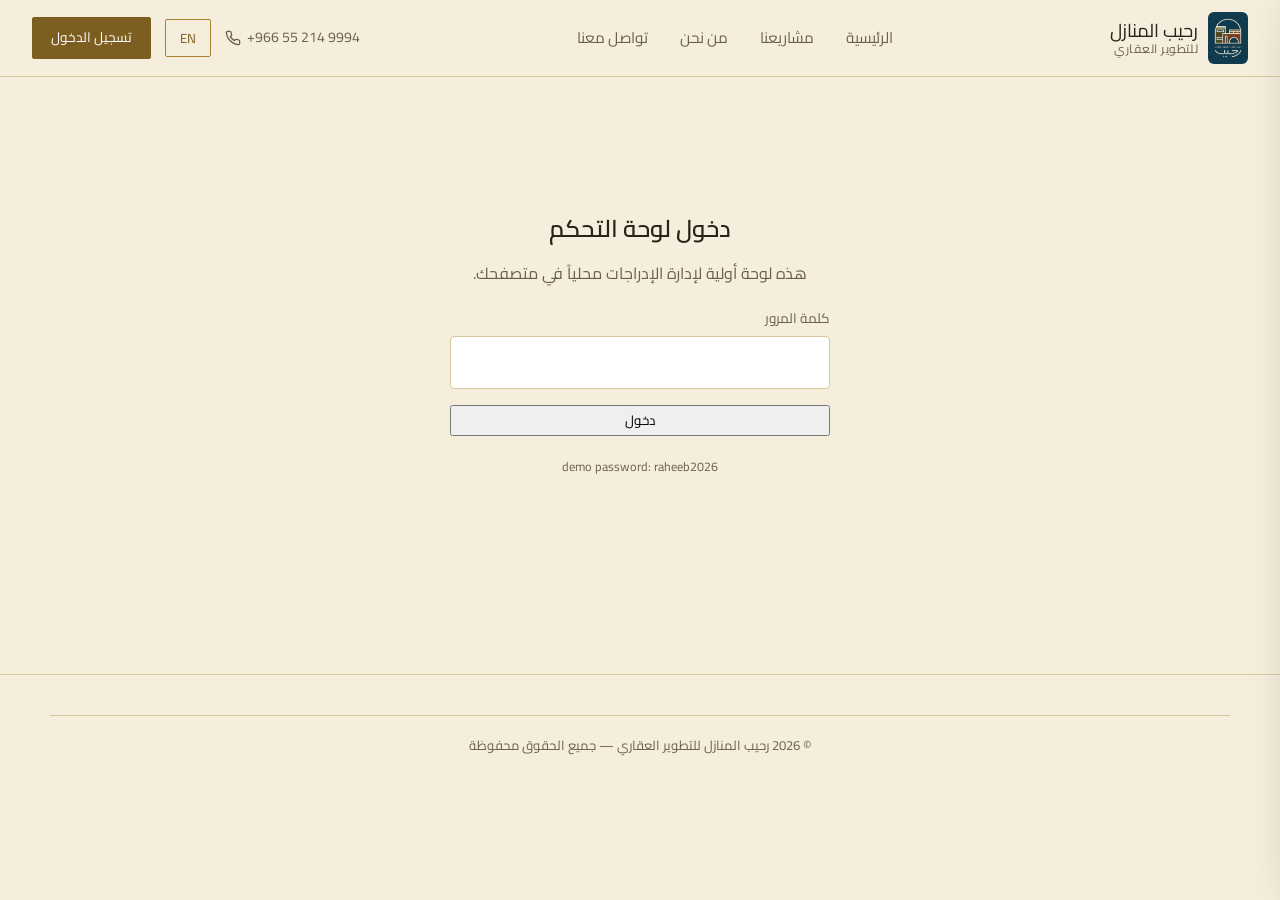
==== commit c4a9b7a2: "Update admin.html" ====
--- a/admin.html
+++ b/admin.html
@@ -168,7 +168,24 @@
               <option value="structure">مرحلة العظم</option>
             </select>
           </div>
-          <div class="field"></div>
+          <div class="field">
+            <label data-i18n="admin.project.f.price">السعر (ريال)</label>
+            <input type="number" name="price" min="0" value="0">
+          </div>
+
+          <div class="field">
+            <label data-i18n="admin.project.f.area">المساحة (م²)</label>
+            <input type="number" name="area" min="0" value="0">
+          </div>
+          <div class="field">
+            <label data-i18n="admin.project.f.cover">صورة الغلاف (اسم الملف)</label>
+            <input type="text" name="cover" placeholder="project-1-cover.jpg">
+          </div>
+
+          <div class="field full">
+            <label data-i18n="admin.project.f.images">باقي الصور (اسم ملف في كل سطر)</label>
+            <textarea name="images" placeholder="project-1-1.jpg&#10;project-1-2.jpg&#10;project-1-3.jpg"></textarea>
+          </div>
 
           <div class="field full">
             <label data-i18n="admin.project.f.descAr">وصف مختصر (عربي)</label>
--- a/css/style.css
+++ b/css/style.css
@@ -78,7 +78,6 @@
   width:100%;
 }
 
-/* الشعار */
 .brand{
   display:flex; align-items:center; gap:10px;
   flex-shrink:0;
@@ -106,7 +105,6 @@
   font-weight:400;
 }
 
-/* روابط الهيدر — وسط */
 .nav-links-desktop{
   display:flex;
   gap:28px;
@@ -141,7 +139,6 @@
   inset-inline-start:0;
 }
 
-/* الجهة اليسرى */
 .nav-right-desktop{
   display:flex;
   align-items:center;
@@ -194,7 +191,6 @@
 }
 .btn-login:active{ transform:scale(.97); }
 
-/* زر القائمة ☰ */
 .nav-toggle{
   display:none;
   background:transparent;
@@ -217,19 +213,11 @@
    RESPONSIVE — الجوال
    ========================================================= */
 @media (max-width:900px){
-  .nav{
-    padding:12px 16px;
-  }
+  .nav{ padding:12px 16px; }
   .nav-links-desktop,
-  .nav-right-desktop{
-    display:none;
-  }
-  .nav-toggle{
-    display:flex;
-  }
-  .brand{
-    margin-inline-start:auto;
-  }
+  .nav-right-desktop{ display:none; }
+  .nav-toggle{ display:flex; }
+  .brand{ margin-inline-start:auto; }
   .brand-logo{ height:46px; }
   .brand .name{ font-size:1rem; }
   .brand .name small{ font-size:.65rem; }
@@ -421,7 +409,6 @@
 }
 .social-btn:active{ transform:translateY(-1px) scale(.95); }
 
-/* حركة متتالية عند فتح القائمة */
 .drawer.open .drawer-brand,
 .drawer.open .drawer-nav a,
 .drawer.open .drawer-login,
@@ -446,10 +433,160 @@
 body.drawer-open{ overflow:hidden; }
 
 /* =========================================================
-   باقي التصميم
-   ========================================================= */
-
-/* ---------- arch motif ---------- */
+   HERO — صور متبدلة (Slideshow)
+   ========================================================= */
+.hero{
+  position:relative;
+  overflow:hidden;
+  min-height:calc(100vh - 80px);
+  display:flex;
+  align-items:center;
+  padding:0;
+  background:var(--deep);
+}
+
+.hero-bg{
+  position:absolute;
+  inset:0;
+  z-index:0;
+}
+
+/* كل صورة - طبقة فوق بعض */
+.hero-bg .hero-slide{
+  position:absolute;
+  inset:0;
+  background-size:cover;
+  background-position:center;
+  background-repeat:no-repeat;
+  opacity:0;
+  transition:opacity 1.5s ease-in-out;
+}
+.hero-bg .hero-slide.active{
+  opacity:1;
+}
+
+.hero-overlay{
+  position:absolute;
+  inset:0;
+  background:linear-gradient(
+    120deg,
+    rgba(30,58,52,.75) 0%,
+    rgba(30,58,52,.55) 40%,
+    rgba(30,58,52,.35) 100%
+  );
+  z-index:2;
+}
+
+.hero-content{
+  position:relative;
+  z-index:3;
+  max-width:var(--max);
+  width:100%;
+  margin:0 auto;
+  padding:100px 24px;
+  color:var(--white);
+}
+
+.hero-content .eyebrow-line{
+  color:var(--gold-pale);
+  opacity:0;
+  animation:riseIn .6s ease forwards;
+  animation-delay:.05s;
+}
+.hero-content .eyebrow-line span.rule{
+  background:var(--gold-pale);
+}
+
+.hero-content h1{
+  color:var(--white);
+  font-size:clamp(2.2rem, 5vw, 4rem);
+  max-width:16ch;
+  margin-bottom:20px;
+  opacity:0;
+  animation:riseIn .6s ease forwards;
+  animation-delay:.16s;
+  text-shadow:0 2px 20px rgba(0,0,0,.35);
+}
+
+.hero-content p.lead{
+  color:var(--gold-pale);
+  max-width:52ch;
+  font-size:1.15rem;
+  margin-bottom:32px;
+  opacity:0;
+  animation:riseIn .6s ease forwards;
+  animation-delay:.3s;
+  text-shadow:0 1px 10px rgba(0,0,0,.3);
+}
+
+.hero-content .hero-actions{
+  opacity:0;
+  animation:riseIn .6s ease forwards;
+  animation-delay:.42s;
+}
+
+.hero-content .btn{
+  background:var(--gold-deep);
+  border-color:var(--gold-deep);
+  color:var(--white);
+}
+.hero-content .btn:hover{
+  background:var(--gold);
+  border-color:var(--gold);
+}
+.hero-content .btn.ghost{
+  background:rgba(255,255,255,.08);
+  border-color:var(--white);
+  color:var(--white);
+  backdrop-filter:blur(6px);
+}
+.hero-content .btn.ghost:hover{
+  background:var(--white);
+  color:var(--deep);
+}
+
+.hero-content .stats{
+  opacity:0;
+  animation:riseIn .6s ease forwards;
+  animation-delay:.54s;
+  border-top-color:rgba(255,255,255,.2);
+  margin-top:56px;
+  padding-top:30px;
+}
+.hero-content .stat b{
+  color:var(--white);
+}
+.hero-content .stat span{
+  color:var(--gold-pale);
+}
+
+@media (max-width:900px){
+  .hero{
+    min-height:auto;
+    padding:0;
+  }
+  .hero-content{
+    padding:80px 24px 60px;
+  }
+  .hero-content h1{
+    font-size:clamp(1.8rem, 7vw, 2.6rem);
+  }
+  .hero-content p.lead{
+    font-size:1rem;
+  }
+  .hero-content .stats{
+    flex-direction:column;
+    gap:20px;
+  }
+  .hero-content .stat{
+    padding-inline-end:0;
+    text-align:start;
+  }
+}
+
+/* =========================================================
+   arch motif
+   ========================================================= */
 .arch-frame{
   position:relative;
   border:1px solid var(--gold);
@@ -459,51 +596,12 @@
 }
 .arch-icon{ width:64px; height:64px; margin:0 auto 14px; color:var(--gold-deep); }
 
-/* ---------- hero entrance ---------- */
+/* ---------- hero entrance sequence ---------- */
 @keyframes riseIn{ from{ opacity:0; transform:translateY(14px); } to{ opacity:1; transform:translateY(0); } }
-@keyframes dotIn{ to{ opacity:1; } }
-@keyframes glowPulse{ 0%,100%{ filter:drop-shadow(0 0 0 var(--gold)); } 50%{ filter:drop-shadow(0 0 5px var(--gold)); } }
-
-.hero .eyebrow-line{ opacity:0; animation:riseIn .6s ease forwards; animation-delay:.05s; }
-.hero h1{ opacity:0; animation:riseIn .6s ease forwards; animation-delay:.16s; }
-.hero p.lead{ opacity:0; animation:riseIn .6s ease forwards; animation-delay:.3s; }
-.hero .hero-actions{ opacity:0; animation:riseIn .6s ease forwards; animation-delay:.42s; }
-.hero .stats{ opacity:0; animation:riseIn .6s ease forwards; animation-delay:.54s; }
-.hero-visual circle{ opacity:0; animation:dotIn .4s ease forwards 1.5s, glowPulse 2.6s ease-in-out infinite 1.9s; }
-
-.hero{ position:relative; overflow:hidden; padding:64px 0 40px; }
-.hero-grid{
-  display:grid; grid-template-columns:1.1fr .9fr; gap:48px; align-items:center;
-}
-@media (max-width:900px){ .hero-grid{ grid-template-columns:1fr; } }
-
-.eyebrow-line{ display:flex; align-items:center; gap:10px; color:var(--gold-deep); margin-bottom:18px; font-size:.9rem; }
-.eyebrow-line span.rule{ width:34px; height:1px; background:var(--gold); display:inline-block; }
-
-.hero h1{ font-size:clamp(2.1rem, 4.2vw, 3.4rem); max-width:14ch; }
-.hero p.lead{ color:var(--ink-soft); max-width:46ch; font-size:1.08rem; margin-bottom:26px; }
-
-.btn{
-  display:inline-block; padding:13px 28px; border:1px solid var(--gold-deep);
-  color:var(--white); background:var(--gold-deep); border-radius:2px;
-  font-size:.95rem; letter-spacing:.01em;
-  transition:background .25s ease, border-color .25s ease, transform .25s ease;
-}
-.btn:hover{ background:var(--deep); border-color:var(--deep); transform:translateY(-2px); }
-.btn.ghost{ background:transparent; color:var(--gold-deep); }
-.btn.ghost:hover{ background:var(--gold-deep); color:var(--white); }
-.hero-actions{ display:flex; gap:14px; flex-wrap:wrap; }
-
-.hero-visual{ position:relative; }
-.hero-visual svg{ width:100%; height:auto; }
-
-.stats{ display:flex; gap:0; margin-top:46px; border-top:1px solid var(--line); padding-top:26px; flex-wrap:wrap; }
-.stat{ flex:1; min-width:130px; padding-inline-end:24px; }
-.stat b{ font-family:var(--serif-ar); font-size:1.7rem; color:var(--gold-deep); display:block; }
-html[lang="en"] .stat b{ font-family:var(--serif-en); }
-.stat span{ color:var(--ink-soft); font-size:.85rem; }
-
-/* ---------- sections ---------- */
+
+/* =========================================================
+   SECTIONS
+   ========================================================= */
 section{ padding:56px 0; }
 .section-head{ max-width:560px; margin-bottom:36px; }
 .section-head .kicker{ color:var(--gold-deep); font-size:.85rem; margin-bottom:8px; display:block; }
@@ -515,7 +613,9 @@
 .divider .rule{ flex:1; height:1px; background:var(--line); }
 .divider svg{ width:22px; height:22px; }
 
-/* ---------- categories ---------- */
+/* =========================================================
+   CATEGORIES
+   ========================================================= */
 .cats{ display:grid; grid-template-columns:repeat(3,1fr); gap:22px; }
 @media (max-width:760px){ .cats{ grid-template-columns:1fr; } }
 .cat-card{ text-align:center; transition:border-color .2s ease, transform .25s ease, box-shadow .25s ease; }
@@ -525,7 +625,18 @@
 .cat-card h3{ font-size:1.15rem; margin-bottom:6px; }
 .cat-card p{ color:var(--ink-soft); font-size:.92rem; margin:0; }
 
-/* ---------- property grid & cards ---------- */
+/* =========================================================
+   PROJECTS SECTION
+   ========================================================= */
+.projects-section{
+  background:var(--bg-alt);
+  border-top:1px solid var(--line);
+  border-bottom:1px solid var(--line);
+}
+
+/* =========================================================
+   PROPERTY CARDS
+   ========================================================= */
 .filters{
   display:flex; gap:12px; flex-wrap:wrap; margin-bottom:30px; padding:18px;
   background:var(--bg-alt); border:1px solid var(--line); border-radius:6px;
@@ -580,7 +691,9 @@
   text-align:center; padding:60px 20px; color:var(--ink-soft); border:1px dashed var(--line); border-radius:6px;
 }
 
-/* ---------- property detail ---------- */
+/* =========================================================
+   PROPERTY DETAIL
+   ========================================================= */
 .detail-grid{ display:grid; grid-template-columns:1.3fr .9fr; gap:44px; align-items:start; }
 @media (max-width:900px){ .detail-grid{ grid-template-columns:1fr; } }
 .detail-media{
@@ -597,7 +710,9 @@
 .side-card .price{ font-family:var(--serif-ar); font-size:1.6rem; color:var(--gold-deep); margin-bottom:14px; }
 html[lang="en"] .side-card .price{ font-family:var(--serif-en); }
 
-/* ---------- forms ---------- */
+/* =========================================================
+   FORMS
+   ========================================================= */
 .form-grid{ display:grid; grid-template-columns:1fr 1fr; gap:16px; }
 @media (max-width:680px){ .form-grid{ grid-template-columns:1fr; } }
 .field{ display:flex; flex-direction:column; gap:6px; }
@@ -609,7 +724,9 @@
 }
 .field textarea{ min-height:110px; resize:vertical; }
 
-/* ---------- admin ---------- */
+/* =========================================================
+   ADMIN
+   ========================================================= */
 .admin-gate{ max-width:380px; margin:80px auto; text-align:center; }
 .admin-gate .field{ margin-bottom:16px; text-align:start; }
 .admin-note{
@@ -627,7 +744,23 @@
 .admin-row button{ border:1px solid var(--line); background:var(--white); padding:7px 12px; border-radius:4px; font-size:.82rem; }
 .admin-row button.danger{ border-color:#B3402F; color:#B3402F; }
 
-/* ---------- footer ---------- */
+.admin-block{
+  background:var(--bg-alt);
+  border:1px solid var(--line);
+  border-radius:6px;
+  padding:28px 24px;
+  margin-top:32px;
+}
+.admin-block > h2{
+  margin-top:0;
+  padding-bottom:12px;
+  border-bottom:1px solid var(--line);
+  margin-bottom:24px;
+}
+
+/* =========================================================
+   FOOTER
+   ========================================================= */
 footer{ border-top:1px solid var(--line); margin-top:60px; padding:40px 0 28px; color:var(--ink-soft); }
 .footer-grid{ display:flex; justify-content:space-between; flex-wrap:wrap; gap:24px; margin-bottom:24px; }
 .footer-grid h4{ font-family:var(--serif-ar); color:var(--ink); margin:0 0 10px; font-size:1.05rem; }
@@ -635,7 +768,9 @@
 .footer-grid ul{ list-style:none; padding:0; margin:0; display:flex; flex-direction:column; gap:8px; font-size:.9rem; }
 .footer-bottom{ border-top:1px solid var(--line); padding-top:18px; font-size:.82rem; text-align:center; }
 
-/* utility */
+/* =========================================================
+   UTILITY
+   ========================================================= */
 .hide{ display:none !important; }
 .center{ text-align:center; }
 .mt-lg{ margin-top:48px; }
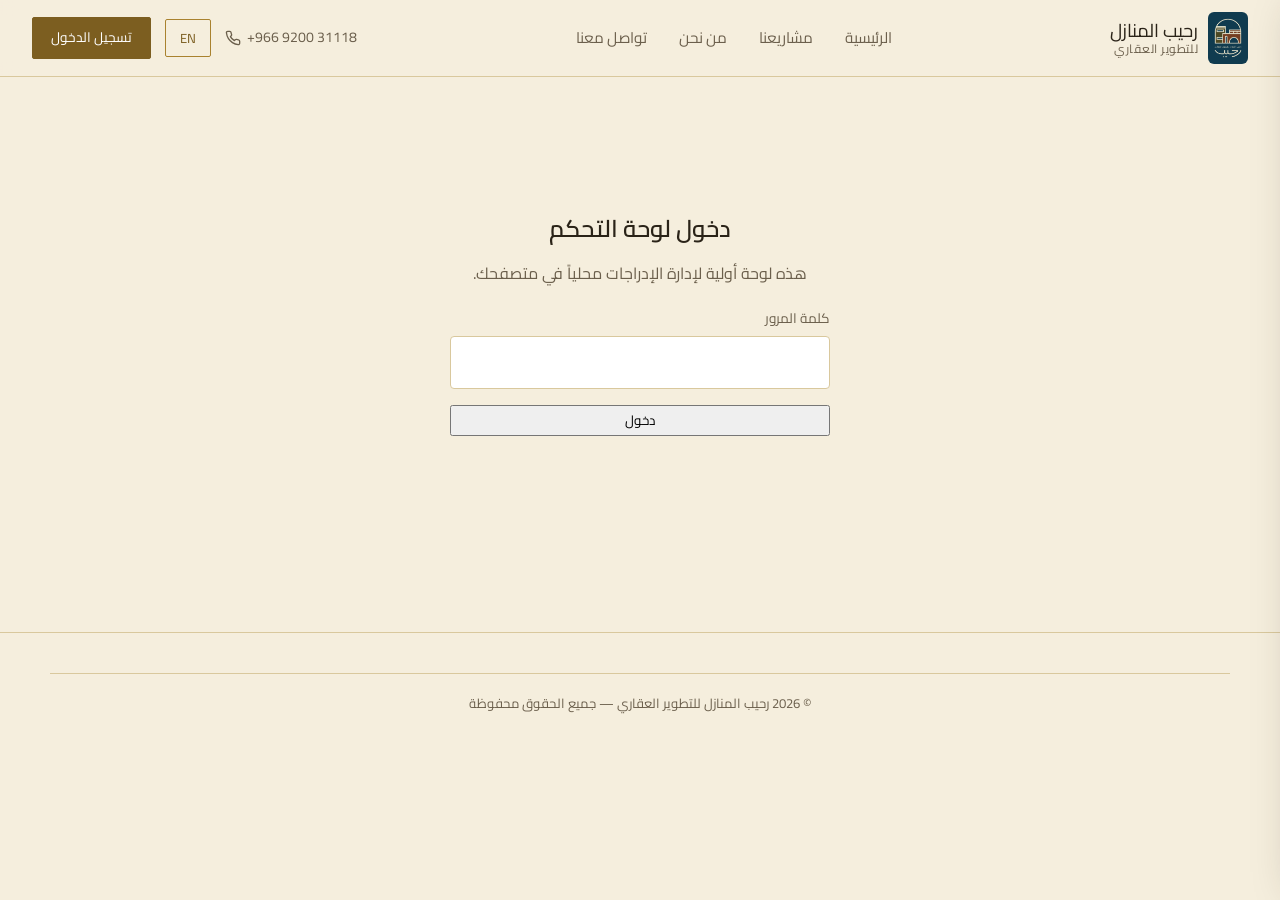
==== commit cceb77a7: "Update admin.html" ====
--- a/admin.html
+++ b/admin.html
@@ -19,14 +19,13 @@
     <!-- ================= بوابة الدخول ================= -->
     <div class="admin-gate" id="adminGate">
       <h1 data-i18n="admin.gate.title">دخول لوحة التحكم</h1>
-      <p style="color:var(--ink-soft); margin-bottom:20px;" data-i18n="admin.gate.lead">هذه لوحة أولية لإدارة الإدراجات محلياً في متصفحك.</p>
+      <p style="color:var(--ink-soft); margin-bottom:20px;" data-i18n="admin.gate.lead">هذه اللوحة تخزن البيانات في Supabase — تظهر لكل الزوار.</p>
       <div class="field">
         <label data-i18n="admin.gate.pass">كلمة المرور</label>
         <input type="password" id="adminPass">
       </div>
       <button class="btn" id="adminEnter" style="width:100%;" data-i18n="admin.gate.enter">دخول</button>
       <p id="adminWrong" class="hide" style="color:#B3402F; margin-top:10px; font-size:.88rem;" data-i18n="admin.gate.wrong">كلمة المرور غير صحيحة</p>
-      <p style="margin-top:20px; font-size:.78rem; color:var(--ink-soft);" dir="ltr">demo password: raheeb2026</p>
     </div>
 
     <!-- ================= لوحة التحكم ================= -->
@@ -37,12 +36,8 @@
         <button id="adminLogout" class="btn ghost" data-i18n="admin.logout">خروج</button>
       </div>
 
-      <p class="admin-note mt-lg" data-i18n="admin.note">
-        ملاحظة: هذه اللوحة تخزن البيانات في متصفحك فقط (localStorage) وهي مناسبة للتجربة على GitHub Pages. لإدارة حقيقية متعددة المستخدمين، تحتاج لاحقاً ربط الموقع بخادم/قاعدة بيانات — راجع ملف README.
-      </p>
-
       <!-- ========== قسم العقارات ========== -->
-      <section class="admin-block">
+      <section class="admin-block mt-lg">
         <h2 data-i18n="admin.title">إضافة عقار جديد</h2>
 
         <form id="adminForm" class="form-grid">
@@ -58,9 +53,9 @@
           <div class="field">
             <label data-i18n="admin.f.type">النوع</label>
             <select name="type" required>
-              <option value="villa" data-i18n="filter.villa">فيلا</option>
-              <option value="apartment" data-i18n="filter.apartment">شقة</option>
-              <option value="floor" data-i18n="filter.floor">أدوار</option>
+              <option value="villa">فيلا</option>
+              <option value="apartment">شقة</option>
+              <option value="floor">أدوار</option>
             </select>
           </div>
           <div class="field">
@@ -116,10 +111,7 @@
         </form>
 
         <div class="admin-list">
-          <div style="display:flex; justify-content:space-between; align-items:center;">
-            <h2 data-i18n="admin.list.title">العقارات الحالية</h2>
-            <button id="adminReset" class="btn ghost" data-i18n="admin.reset">إعادة تعيين البيانات الافتراضية</button>
-          </div>
+          <h2 data-i18n="admin.list.title">العقارات الحالية</h2>
           <div id="adminList" class="mt-lg"></div>
         </div>
       </section>
@@ -141,9 +133,9 @@
           <div class="field">
             <label data-i18n="admin.project.f.type">النوع</label>
             <select name="type" required>
-              <option value="villa" data-i18n="filter.villa">فيلا</option>
-              <option value="apartment" data-i18n="filter.apartment">شقة</option>
-              <option value="floor" data-i18n="filter.floor">أدوار</option>
+              <option value="villa">فيلا</option>
+              <option value="apartment">شقة</option>
+              <option value="floor">أدوار</option>
             </select>
           </div>
           <div class="field">
@@ -177,14 +169,20 @@
             <label data-i18n="admin.project.f.area">المساحة (م²)</label>
             <input type="number" name="area" min="0" value="0">
           </div>
-          <div class="field">
-            <label data-i18n="admin.project.f.cover">صورة الغلاف (اسم الملف)</label>
-            <input type="text" name="cover" placeholder="project-1-cover.jpg">
-          </div>
-
-          <div class="field full">
-            <label data-i18n="admin.project.f.images">باقي الصور (اسم ملف في كل سطر)</label>
-            <textarea name="images" placeholder="project-1-1.jpg&#10;project-1-2.jpg&#10;project-1-3.jpg"></textarea>
+          <div class="field"></div>
+
+          <!-- رفع صورة الغلاف -->
+          <div class="field full">
+            <label data-i18n="admin.project.f.cover">صورة الغلاف (من جهازك)</label>
+            <input type="file" name="coverFile" accept="image/*" id="coverFileInput">
+            <div id="coverPreview" class="upload-preview"></div>
+          </div>
+
+          <!-- رفع باقي الصور -->
+          <div class="field full">
+            <label data-i18n="admin.project.f.images">باقي الصور (يمكن اختيار عدة صور)</label>
+            <input type="file" name="galleryFiles" accept="image/*" multiple id="galleryFilesInput">
+            <div id="galleryPreview" class="upload-preview"></div>
           </div>
 
           <div class="field full">
@@ -203,10 +201,7 @@
         </form>
 
         <div class="admin-list">
-          <div style="display:flex; justify-content:space-between; align-items:center;">
-            <h2 data-i18n="admin.project.list.title">المشاريع الحالية</h2>
-            <button id="adminProjectsReset" class="btn ghost" data-i18n="admin.project.reset">إعادة تعيين المشاريع الافتراضية</button>
-          </div>
+          <h2 data-i18n="admin.project.list.title">المشاريع الحالية</h2>
           <div id="adminProjectList" class="mt-lg"></div>
         </div>
       </section>
@@ -220,9 +215,43 @@
   <div class="wrap footer-bottom">© 2026 رحيب المنازل للتطوير العقاري — <span data-i18n="footer.rights">جميع الحقوق محفوظة</span></div>
 </footer>
 
+<script src="js/supabase.js"></script>
 <script src="js/data.js"></script>
 <script src="js/lang.js"></script>
 <script src="js/main.js"></script>
 <script src="js/effects.js"></script>
+
+<script>
+  // معاينة صورة الغلاف
+  document.addEventListener('DOMContentLoaded', () => {
+    const coverInput = document.getElementById('coverFileInput');
+    const coverPreview = document.getElementById('coverPreview');
+    if(coverInput && coverPreview){
+      coverInput.addEventListener('change', () => {
+        coverPreview.innerHTML = '';
+        if(coverInput.files[0]){
+          const img = document.createElement('img');
+          img.src = URL.createObjectURL(coverInput.files[0]);
+          coverPreview.appendChild(img);
+        }
+      });
+    }
+
+    // معاينة باقي الصور
+    const galleryInput = document.getElementById('galleryFilesInput');
+    const galleryPreview = document.getElementById('galleryPreview');
+    if(galleryInput && galleryPreview){
+      galleryInput.addEventListener('change', () => {
+        galleryPreview.innerHTML = '';
+        Array.from(galleryInput.files).forEach(file => {
+          const img = document.createElement('img');
+          img.src = URL.createObjectURL(file);
+          galleryPreview.appendChild(img);
+        });
+      });
+    }
+  });
+</script>
+
 </body>
 </html>
--- a/css/style.css
+++ b/css/style.css
@@ -774,3 +774,109 @@
 .hide{ display:none !important; }
 .center{ text-align:center; }
 .mt-lg{ margin-top:48px; }
+/* =========================================================
+   PROJECT CARD — صورة الغلاف والسعر
+   ========================================================= */
+.project-card .card-cover-link{
+  display:block;
+}
+
+.card-cover{
+  position:absolute;
+  inset:0;
+  width:100%;
+  height:100%;
+  object-fit:cover;
+  transition:transform .4s ease;
+}
+
+.project-card:hover .card-cover{
+  transform:scale(1.05);
+}
+
+.project-card .card-media{
+  overflow:hidden;
+}
+
+.project-card .card-body h3 a{
+  color:inherit;
+  transition:color .25s ease;
+}
+.project-card .card-body h3 a:hover{
+  color:var(--gold-deep);
+}
+
+/* =========================================================
+   PROJECT DETAIL — صفحة تفاصيل المشروع
+   ========================================================= */
+.project-detail-head{
+  display:flex;
+  align-items:center;
+  flex-wrap:wrap;
+  gap:16px;
+  margin-bottom:24px;
+}
+.project-detail-head h1{
+  margin:0;
+  font-size:clamp(1.6rem, 3vw, 2.4rem);
+}
+
+.project-stage{
+  display:inline-block;
+  background:var(--deep);
+  color:var(--white);
+  font-size:.78rem;
+  padding:6px 14px;
+  border-radius:2px;
+  white-space:nowrap;
+}
+
+/* شبكة صور المشروع */
+.project-gallery{
+  display:grid;
+  grid-template-columns:repeat(auto-fill, minmax(220px, 1fr));
+  gap:14px;
+  margin:24px 0;
+}
+
+.project-gallery img{
+  width:100%;
+  aspect-ratio:4/3;
+  object-fit:cover;
+  border-radius:6px;
+  border:1px solid var(--line);
+  cursor:pointer;
+  transition:transform .25s ease, box-shadow .25s ease;
+}
+
+.project-gallery img:hover{
+  transform:translateY(-4px);
+  box-shadow:0 16px 32px -18px rgba(42,35,24,.45);
+}
+
+@media (max-width:620px){
+  .project-gallery{
+    grid-template-columns:repeat(auto-fill, minmax(140px, 1fr));
+    gap:10px;
+  }
+}
+
+/* سعر المشروع */
+.project-price{
+  font-family:var(--serif-ar);
+  font-size:1.6rem;
+  color:var(--gold-deep);
+  margin:20px 0;
+  padding:14px 0;
+  border-top:1px solid var(--line);
+  border-bottom:1px solid var(--line);
+}
+
+/* وصف المشروع */
+.project-desc{
+  color:var(--ink-soft);
+  font-size:1.02rem;
+  line-height:1.8;
+  max-width:70ch;
+  margin:20px 0;
+}
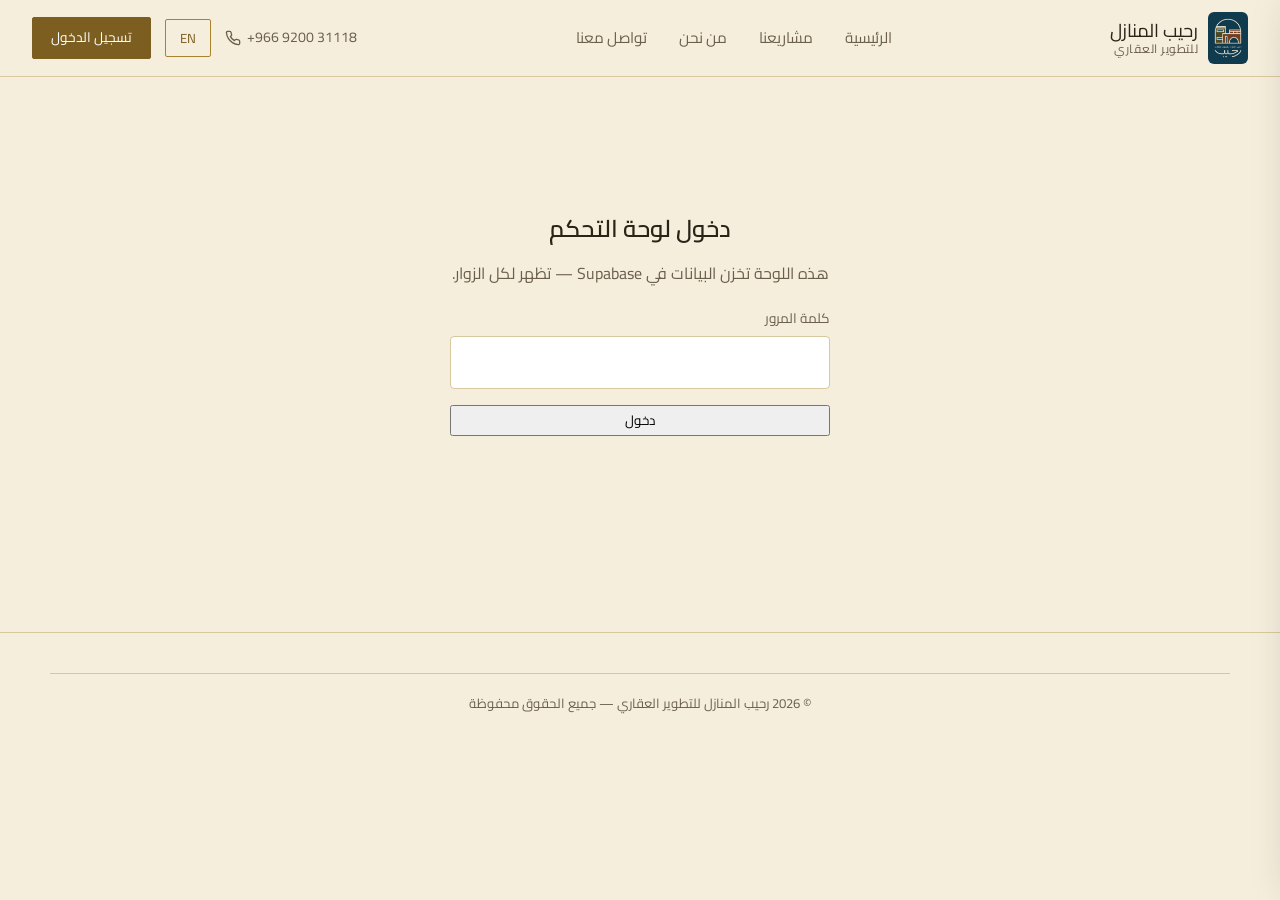
==== commit bc10f267: "Update admin.html" ====
--- a/admin.html
+++ b/admin.html
@@ -4,6 +4,7 @@
 <meta charset="UTF-8">
 <meta name="viewport" content="width=device-width, initial-scale=1.0">
 <title>لوحة التحكم | رحيب المنازل للتطوير العقاري</title>
+<link rel="icon" type="image/png" href="logo.png">
 <link rel="preconnect" href="https://fonts.googleapis.com">
 <link rel="preconnect" href="https://fonts.gstatic.com" crossorigin>
 <link href="https://fonts.googleapis.com/css2?family=Cairo:wght@400;500;600;700&display=swap" rel="stylesheet">
@@ -36,83 +37,26 @@
         <button id="adminLogout" class="btn ghost" data-i18n="admin.logout">خروج</button>
       </div>
 
-      <!-- ========== قسم العقارات ========== -->
+      <!-- ========== قسم صور الخلفية ========== -->
       <section class="admin-block mt-lg">
-        <h2 data-i18n="admin.title">إضافة عقار جديد</h2>
+        <h2 data-i18n="admin.hero.title">صور الخلفية (Hero)</h2>
+        <p class="admin-note" data-i18n="admin.hero.note">هذي الصور تتبدّل تلقائياً في أعلى الصفحة الرئيسية.</p>
 
-        <form id="adminForm" class="form-grid">
-          <div class="field">
-            <label data-i18n="admin.f.titleAr">العنوان (عربي)</label>
-            <input type="text" name="titleAr" required>
-          </div>
-          <div class="field">
-            <label data-i18n="admin.f.titleEn">العنوان (إنجليزي)</label>
-            <input type="text" name="titleEn" required>
-          </div>
-
-          <div class="field">
-            <label data-i18n="admin.f.type">النوع</label>
-            <select name="type" required>
-              <option value="villa">فيلا</option>
-              <option value="apartment">شقة</option>
-              <option value="floor">أدوار</option>
-            </select>
-          </div>
-          <div class="field">
-            <label data-i18n="admin.f.beds">عدد الغرف</label>
-            <input type="number" name="bedrooms" min="0">
-          </div>
-
-          <div class="field">
-            <label data-i18n="admin.f.city">المدينة (عربي)</label>
-            <input type="text" name="city" required>
-          </div>
-          <div class="field">
-            <label data-i18n="admin.f.cityEn">المدينة (إنجليزي)</label>
-            <input type="text" name="cityEn" required>
-          </div>
-
-          <div class="field">
-            <label data-i18n="admin.f.price">السعر (ريال)</label>
-            <input type="number" name="price" min="0" required>
-          </div>
-          <div class="field">
-            <label data-i18n="admin.f.area">المساحة (م²)</label>
-            <input type="number" name="area" min="0" required>
-          </div>
-
-          <div class="field">
-            <label data-i18n="admin.f.stage">المرحلة</label>
-            <select name="stage">
-              <option value="">—</option>
-              <option value="sale">مرحلة البيع</option>
-              <option value="finishing">مرحلة التشطيب</option>
-              <option value="structure">مرحلة العظم</option>
-            </select>
-          </div>
-          <div class="field">
-            <label data-i18n="admin.f.tag">وسم مميز (اختياري، عربي)</label>
-            <input type="text" name="tag">
-          </div>
-
+        <form id="heroForm" class="form-grid">
           <div class="field full">
-            <label data-i18n="admin.f.descAr">الوصف (عربي)</label>
-            <textarea name="descAr" required></textarea>
+            <label data-i18n="admin.hero.upload">اختر صورة (أو عدة صور)</label>
+            <input type="file" name="heroFiles" accept="image/*" multiple id="heroFilesInput">
+            <div id="heroPreview" class="upload-preview"></div>
           </div>
           <div class="field full">
-            <label data-i18n="admin.f.descEn">الوصف (إنجليزي)</label>
-            <textarea name="descEn" required></textarea>
-          </div>
-
-          <div class="field full">
-            <button type="submit" class="btn" data-i18n="admin.save">حفظ العقار</button>
-            <p id="adminAdded" class="admin-note hide" style="margin-top:14px;" data-i18n="admin.added">تمت إضافة العقار بنجاح.</p>
+            <button type="submit" class="btn" data-i18n="admin.hero.save">رفع الصور</button>
+            <p id="heroAdded" class="admin-note hide" style="margin-top:14px;" data-i18n="admin.hero.added">تم رفع الصور بنجاح.</p>
           </div>
         </form>
 
         <div class="admin-list">
-          <h2 data-i18n="admin.list.title">العقارات الحالية</h2>
-          <div id="adminList" class="mt-lg"></div>
+          <h2 data-i18n="admin.hero.list.title">الصور الحالية</h2>
+          <div id="heroList" class="mt-lg"></div>
         </div>
       </section>
 
@@ -222,34 +166,25 @@
 <script src="js/effects.js"></script>
 
 <script>
-  // معاينة صورة الغلاف
+  // ============ معاينات الصور ============
   document.addEventListener('DOMContentLoaded', () => {
-    const coverInput = document.getElementById('coverFileInput');
-    const coverPreview = document.getElementById('coverPreview');
-    if(coverInput && coverPreview){
-      coverInput.addEventListener('change', () => {
-        coverPreview.innerHTML = '';
-        if(coverInput.files[0]){
-          const img = document.createElement('img');
-          img.src = URL.createObjectURL(coverInput.files[0]);
-          coverPreview.appendChild(img);
-        }
-      });
+    function bindPreview(inputId, previewId){
+      const input = document.getElementById(inputId);
+      const preview = document.getElementById(previewId);
+      if(input && preview){
+        input.addEventListener('change', () => {
+          preview.innerHTML = '';
+          Array.from(input.files).forEach(file => {
+            const img = document.createElement('img');
+            img.src = URL.createObjectURL(file);
+            preview.appendChild(img);
+          });
+        });
+      }
     }
-
-    // معاينة باقي الصور
-    const galleryInput = document.getElementById('galleryFilesInput');
-    const galleryPreview = document.getElementById('galleryPreview');
-    if(galleryInput && galleryPreview){
-      galleryInput.addEventListener('change', () => {
-        galleryPreview.innerHTML = '';
-        Array.from(galleryInput.files).forEach(file => {
-          const img = document.createElement('img');
-          img.src = URL.createObjectURL(file);
-          galleryPreview.appendChild(img);
-        });
-      });
-    }
+    bindPreview('coverFileInput', 'coverPreview');
+    bindPreview('galleryFilesInput', 'galleryPreview');
+    bindPreview('heroFilesInput', 'heroPreview');
   });
 </script>
 
--- a/css/style.css
+++ b/css/style.css
@@ -1,6 +1,5 @@
 /* =========================================================
    رحيب المنازل — Raheeb Al-Manazil
-   Luxury real estate — antique gold / warm stone palette
    ========================================================= */
 
 :root{
@@ -210,7 +209,7 @@
 .nav-toggle:active{ transform:scale(.92); }
 
 /* =========================================================
-   RESPONSIVE — الجوال
+   RESPONSIVE
    ========================================================= */
 @media (max-width:900px){
   .nav{ padding:12px 16px; }
@@ -224,7 +223,7 @@
 }
 
 /* =========================================================
-   القائمة الجانبية (Drawer)
+   القائمة الجانبية
    ========================================================= */
 .drawer-overlay{
   position:fixed; inset:0;
@@ -235,9 +234,7 @@
   transition:opacity .3s ease, visibility .3s ease;
   z-index:90;
 }
-.drawer-overlay.open{
-  opacity:1; visibility:visible;
-}
+.drawer-overlay.open{ opacity:1; visibility:visible; }
 
 .drawer{
   position:fixed;
@@ -286,12 +283,7 @@
   padding-bottom:20px;
   border-bottom:1px solid var(--line);
 }
-.drawer-logo{
-  height:52px;
-  width:auto;
-  border-radius:6px;
-  flex-shrink:0;
-}
+.drawer-logo{ height:52px; width:auto; border-radius:6px; flex-shrink:0; }
 .drawer-brand-text strong{
   display:block;
   font-family:var(--serif-ar);
@@ -395,14 +387,8 @@
   transition:transform .25s ease, color .25s ease, border-color .25s ease, background .25s ease;
 }
 .social-btn svg{ width:20px; height:20px; }
-.social-btn:hover{
-  transform:translateY(-4px);
-  color:var(--white);
-}
-.social-btn.twitter:hover{
-  background:#000;
-  border-color:#000;
-}
+.social-btn:hover{ transform:translateY(-4px); color:var(--white); }
+.social-btn.twitter:hover{ background:#000; border-color:#000; }
 .social-btn.instagram:hover{
   background:linear-gradient(45deg,#f09433,#e6683c,#dc2743,#cc2366,#bc1888);
   border-color:#bc1888;
@@ -433,7 +419,7 @@
 body.drawer-open{ overflow:hidden; }
 
 /* =========================================================
-   HERO — صور متبدلة (Slideshow)
+   HERO
    ========================================================= */
 .hero{
   position:relative;
@@ -444,14 +430,11 @@
   padding:0;
   background:var(--deep);
 }
-
 .hero-bg{
   position:absolute;
   inset:0;
   z-index:0;
 }
-
-/* كل صورة - طبقة فوق بعض */
 .hero-bg .hero-slide{
   position:absolute;
   inset:0;
@@ -461,22 +444,13 @@
   opacity:0;
   transition:opacity 1.5s ease-in-out;
 }
-.hero-bg .hero-slide.active{
-  opacity:1;
-}
-
+.hero-bg .hero-slide.active{ opacity:1; }
 .hero-overlay{
   position:absolute;
   inset:0;
-  background:linear-gradient(
-    120deg,
-    rgba(30,58,52,.75) 0%,
-    rgba(30,58,52,.55) 40%,
-    rgba(30,58,52,.35) 100%
-  );
+  background:linear-gradient(120deg, rgba(30,58,52,.75) 0%, rgba(30,58,52,.55) 40%, rgba(30,58,52,.35) 100%);
   z-index:2;
 }
-
 .hero-content{
   position:relative;
   z-index:3;
@@ -486,17 +460,13 @@
   padding:100px 24px;
   color:var(--white);
 }
-
 .hero-content .eyebrow-line{
   color:var(--gold-pale);
   opacity:0;
   animation:riseIn .6s ease forwards;
   animation-delay:.05s;
 }
-.hero-content .eyebrow-line span.rule{
-  background:var(--gold-pale);
-}
-
+.hero-content .eyebrow-line span.rule{ background:var(--gold-pale); }
 .hero-content h1{
   color:var(--white);
   font-size:clamp(2.2rem, 5vw, 4rem);
@@ -507,7 +477,6 @@
   animation-delay:.16s;
   text-shadow:0 2px 20px rgba(0,0,0,.35);
 }
-
 .hero-content p.lead{
   color:var(--gold-pale);
   max-width:52ch;
@@ -518,33 +487,24 @@
   animation-delay:.3s;
   text-shadow:0 1px 10px rgba(0,0,0,.3);
 }
-
 .hero-content .hero-actions{
   opacity:0;
   animation:riseIn .6s ease forwards;
   animation-delay:.42s;
 }
-
 .hero-content .btn{
   background:var(--gold-deep);
   border-color:var(--gold-deep);
   color:var(--white);
 }
-.hero-content .btn:hover{
-  background:var(--gold);
-  border-color:var(--gold);
-}
+.hero-content .btn:hover{ background:var(--gold); border-color:var(--gold); }
 .hero-content .btn.ghost{
   background:rgba(255,255,255,.08);
   border-color:var(--white);
   color:var(--white);
   backdrop-filter:blur(6px);
 }
-.hero-content .btn.ghost:hover{
-  background:var(--white);
-  color:var(--deep);
-}
-
+.hero-content .btn.ghost:hover{ background:var(--white); color:var(--deep); }
 .hero-content .stats{
   opacity:0;
   animation:riseIn .6s ease forwards;
@@ -553,40 +513,37 @@
   margin-top:56px;
   padding-top:30px;
 }
-.hero-content .stat b{
-  color:var(--white);
-}
-.hero-content .stat span{
-  color:var(--gold-pale);
-}
+.hero-content .stat b{ color:var(--white); }
+.hero-content .stat span{ color:var(--gold-pale); }
 
 @media (max-width:900px){
-  .hero{
-    min-height:auto;
-    padding:0;
-  }
-  .hero-content{
-    padding:80px 24px 60px;
-  }
-  .hero-content h1{
-    font-size:clamp(1.8rem, 7vw, 2.6rem);
-  }
-  .hero-content p.lead{
-    font-size:1rem;
-  }
-  .hero-content .stats{
-    flex-direction:column;
-    gap:20px;
-  }
-  .hero-content .stat{
-    padding-inline-end:0;
-    text-align:start;
-  }
-}
-
-/* =========================================================
-   arch motif
-   ========================================================= */
+  .hero{ min-height:auto; padding:0; }
+  .hero-content{ padding:80px 24px 60px; }
+  .hero-content h1{ font-size:clamp(1.8rem, 7vw, 2.6rem); }
+  .hero-content p.lead{ font-size:1rem; }
+  .hero-content .stats{ flex-direction:column; gap:20px; }
+  .hero-content .stat{ padding-inline-end:0; text-align:start; }
+}
+
+/* =========================================================
+   BODY SECTIONS
+   ========================================================= */
+section{ padding:56px 0; }
+.section-head{ max-width:560px; margin-bottom:36px; }
+.section-head .kicker{ color:var(--gold-deep); font-size:.85rem; margin-bottom:8px; display:block; }
+.section-head p{ color:var(--ink-soft); }
+
+.divider{
+  display:flex; align-items:center; gap:14px; margin:8px 0 40px; color:var(--gold);
+}
+.divider .rule{ flex:1; height:1px; background:var(--line); }
+.divider svg{ width:22px; height:22px; }
+
+/* =========================================================
+   التصنيفات
+   ========================================================= */
+.cats{ display:grid; grid-template-columns:repeat(3,1fr); gap:22px; }
+@media (max-width:760px){ .cats{ grid-template-columns:1fr; } }
 .arch-frame{
   position:relative;
   border:1px solid var(--gold);
@@ -594,39 +551,15 @@
   padding:28px 22px 22px;
   background:var(--bg-alt);
 }
-.arch-icon{ width:64px; height:64px; margin:0 auto 14px; color:var(--gold-deep); }
-
-/* ---------- hero entrance sequence ---------- */
-@keyframes riseIn{ from{ opacity:0; transform:translateY(14px); } to{ opacity:1; transform:translateY(0); } }
-
-/* =========================================================
-   SECTIONS
-   ========================================================= */
-section{ padding:56px 0; }
-.section-head{ max-width:560px; margin-bottom:36px; }
-.section-head .kicker{ color:var(--gold-deep); font-size:.85rem; margin-bottom:8px; display:block; }
-.section-head p{ color:var(--ink-soft); }
-
-.divider{
-  display:flex; align-items:center; gap:14px; margin:8px 0 40px; color:var(--gold);
-}
-.divider .rule{ flex:1; height:1px; background:var(--line); }
-.divider svg{ width:22px; height:22px; }
-
-/* =========================================================
-   CATEGORIES
-   ========================================================= */
-.cats{ display:grid; grid-template-columns:repeat(3,1fr); gap:22px; }
-@media (max-width:760px){ .cats{ grid-template-columns:1fr; } }
+.arch-icon{ width:64px; height:64px; margin:0 auto 14px; color:var(--gold-deep); transition:color .25s ease; }
 .cat-card{ text-align:center; transition:border-color .2s ease, transform .25s ease, box-shadow .25s ease; }
 .cat-card:hover{ border-color:var(--gold-deep); transform:translateY(-5px); box-shadow:0 18px 32px -22px rgba(42,35,24,.4); }
 .cat-card:hover .arch-icon{ color:var(--deep); }
-.arch-icon{ transition:color .25s ease; }
 .cat-card h3{ font-size:1.15rem; margin-bottom:6px; }
 .cat-card p{ color:var(--ink-soft); font-size:.92rem; margin:0; }
 
 /* =========================================================
-   PROJECTS SECTION
+   الأقسام العامة
    ========================================================= */
 .projects-section{
   background:var(--bg-alt);
@@ -635,7 +568,7 @@
 }
 
 /* =========================================================
-   PROPERTY CARDS
+   البطاقات
    ========================================================= */
 .filters{
   display:flex; gap:12px; flex-wrap:wrap; margin-bottom:30px; padding:18px;
@@ -661,8 +594,6 @@
   box-shadow:0 20px 38px -22px rgba(42,35,24,.4);
   border-color:var(--gold-deep);
 }
-.card:hover .card-media svg{ color:var(--deep); }
-.card-media svg{ transition:color .25s ease; }
 .card-link{ position:relative; }
 .card-link::after{
   content:''; position:absolute; inset-inline-start:0; bottom:-2px; width:0; height:1px;
@@ -673,27 +604,117 @@
   aspect-ratio:4/3; background:linear-gradient(160deg, var(--gold-pale), var(--bg-alt));
   display:flex; align-items:center; justify-content:center; position:relative;
   border-bottom:1px solid var(--line);
+  overflow:hidden;
 }
 .card-media svg{ width:58%; height:58%; color:var(--gold-deep); opacity:.85; }
+.card-cover{
+  position:absolute;
+  inset:0;
+  width:100%;
+  height:100%;
+  object-fit:cover;
+  transition:transform .4s ease;
+}
+.project-card:hover .card-cover{ transform:scale(1.05); }
 .card-tag{
   position:absolute; top:12px; inset-inline-start:12px; background:var(--deep); color:var(--white);
-  font-size:.72rem; padding:4px 10px; border-radius:2px;
+  font-size:.72rem; padding:4px 10px; border-radius:2px; z-index:2;
 }
 .card-body{ padding:18px 18px 20px; flex:1; display:flex; flex-direction:column; }
 .card-body h3{ font-size:1.1rem; margin-bottom:4px; }
+.card-body h3 a{ color:inherit; transition:color .25s ease; }
+.card-body h3 a:hover{ color:var(--gold-deep); }
 .card-loc{ color:var(--ink-soft); font-size:.85rem; margin-bottom:12px; }
-.card-meta{ display:flex; gap:14px; font-size:.82rem; color:var(--ink-soft); margin-bottom:14px; flex-wrap:wrap; }
+.card-meta{ display:flex; gap:14px; font-size:.82rem; color:var(--ink-soft); margin-bottom:14px; flex-wrap:wrap; align-items:center; }
 .card-price{ margin-top:auto; font-family:var(--serif-ar); font-size:1.25rem; color:var(--gold-deep); }
 html[lang="en"] .card-price{ font-family:var(--serif-en); }
 .card-link{ display:inline-block; margin-top:12px; font-size:.85rem; color:var(--deep); width:fit-content; }
 
+/* عدّاد المشاهدات */
+.card-views{
+  display:inline-flex;
+  align-items:center;
+  gap:4px;
+  color:var(--ink-soft);
+  font-size:.82rem;
+}
+.card-views svg{
+  width:14px;
+  height:14px;
+  color:var(--gold-deep);
+}
+
 .empty-state{
   text-align:center; padding:60px 20px; color:var(--ink-soft); border:1px dashed var(--line); border-radius:6px;
 }
 
 /* =========================================================
-   PROPERTY DETAIL
-   ========================================================= */
+   تفاصيل مشروع
+   ========================================================= */
+.project-detail-head{
+  display:flex;
+  align-items:center;
+  flex-wrap:wrap;
+  gap:16px;
+  margin-bottom:24px;
+}
+.project-detail-head h1{
+  margin:0;
+  font-size:clamp(1.6rem, 3vw, 2.4rem);
+}
+.project-stage{
+  display:inline-block;
+  background:var(--deep);
+  color:var(--white);
+  font-size:.78rem;
+  padding:6px 14px;
+  border-radius:2px;
+  white-space:nowrap;
+}
+
+.project-gallery{
+  display:grid;
+  grid-template-columns:repeat(auto-fill, minmax(220px, 1fr));
+  gap:14px;
+  margin:24px 0;
+}
+.project-gallery img{
+  width:100%;
+  aspect-ratio:4/3;
+  object-fit:cover;
+  border-radius:6px;
+  border:1px solid var(--line);
+  cursor:pointer;
+  transition:transform .25s ease, box-shadow .25s ease;
+}
+.project-gallery img:hover{
+  transform:translateY(-4px);
+  box-shadow:0 16px 32px -18px rgba(42,35,24,.45);
+}
+@media (max-width:620px){
+  .project-gallery{
+    grid-template-columns:repeat(auto-fill, minmax(140px, 1fr));
+    gap:10px;
+  }
+}
+
+.project-price{
+  font-family:var(--serif-ar);
+  font-size:1.6rem;
+  color:var(--gold-deep);
+  margin:20px 0;
+  padding:14px 0;
+  border-top:1px solid var(--line);
+  border-bottom:1px solid var(--line);
+}
+.project-desc{
+  color:var(--ink-soft);
+  font-size:1.02rem;
+  line-height:1.8;
+  max-width:70ch;
+  margin:20px 0;
+}
+
 .detail-grid{ display:grid; grid-template-columns:1.3fr .9fr; gap:44px; align-items:start; }
 @media (max-width:900px){ .detail-grid{ grid-template-columns:1fr; } }
 .detail-media{
@@ -711,7 +732,7 @@
 html[lang="en"] .side-card .price{ font-family:var(--serif-en); }
 
 /* =========================================================
-   FORMS
+   الفورم
    ========================================================= */
 .form-grid{ display:grid; grid-template-columns:1fr 1fr; gap:16px; }
 @media (max-width:680px){ .form-grid{ grid-template-columns:1fr; } }
@@ -723,9 +744,30 @@
   background:var(--white); font-family:inherit; color:var(--ink); font-size:.95rem;
 }
 .field textarea{ min-height:110px; resize:vertical; }
-
-/* =========================================================
-   ADMIN
+.field input[type="file"]{
+  padding:8px;
+  background:var(--white);
+  border:1px dashed var(--line);
+  cursor:pointer;
+}
+
+/* معاينة الصور */
+.upload-preview{
+  display:flex;
+  flex-wrap:wrap;
+  gap:10px;
+  margin-top:10px;
+}
+.upload-preview img{
+  width:100px;
+  height:100px;
+  object-fit:cover;
+  border-radius:4px;
+  border:1px solid var(--line);
+}
+
+/* =========================================================
+   لوحة التحكم
    ========================================================= */
 .admin-gate{ max-width:380px; margin:80px auto; text-align:center; }
 .admin-gate .field{ margin-bottom:16px; text-align:start; }
@@ -737,12 +779,16 @@
 .admin-row{
   display:flex; align-items:center; justify-content:space-between; gap:16px;
   padding:14px 16px; border:1px solid var(--line); border-radius:4px; margin-bottom:10px; background:var(--bg-alt);
+  flex-wrap:wrap;
 }
 .admin-row .info b{ display:block; }
 .admin-row .info span{ color:var(--ink-soft); font-size:.85rem; }
-.admin-row .actions{ display:flex; gap:8px; }
-.admin-row button{ border:1px solid var(--line); background:var(--white); padding:7px 12px; border-radius:4px; font-size:.82rem; }
+.admin-row .actions{ display:flex; gap:8px; flex-wrap:wrap; }
+.admin-row button{ border:1px solid var(--line); background:var(--white); padding:7px 14px; border-radius:4px; font-size:.82rem; transition:all .2s ease; }
 .admin-row button.danger{ border-color:#B3402F; color:#B3402F; }
+.admin-row button.danger:hover{ background:#B3402F; color:var(--white); }
+.admin-row button.edit{ border-color:var(--gold-deep); color:var(--gold-deep); }
+.admin-row button.edit:hover{ background:var(--gold-deep); color:var(--white); }
 
 .admin-block{
   background:var(--bg-alt);
@@ -759,7 +805,72 @@
 }
 
 /* =========================================================
-   FOOTER
+   نافذة منبثقة (Modal)
+   ========================================================= */
+.modal-overlay{
+  position:fixed;
+  inset:0;
+  background:rgba(30,20,10,.6);
+  backdrop-filter:blur(4px);
+  z-index:200;
+  display:flex;
+  align-items:flex-start;
+  justify-content:center;
+  padding:40px 20px;
+  overflow-y:auto;
+  animation:fadeIn .2s ease;
+}
+@keyframes fadeIn{ from{ opacity:0; } to{ opacity:1; } }
+
+.modal-box{
+  background:var(--bg-alt);
+  border:1px solid var(--line);
+  border-radius:8px;
+  padding:30px;
+  max-width:700px;
+  width:100%;
+  position:relative;
+  box-shadow:0 20px 60px -20px rgba(0,0,0,.4);
+  animation:slideUp .3s ease;
+}
+@keyframes slideUp{
+  from{ transform:translateY(20px); opacity:0; }
+  to{ transform:translateY(0); opacity:1; }
+}
+.modal-box h2{
+  margin-top:0;
+  padding-bottom:14px;
+  border-bottom:1px solid var(--line);
+  margin-bottom:24px;
+}
+.modal-close{
+  position:absolute;
+  top:14px;
+  left:14px;
+  background:transparent;
+  border:1px solid var(--line);
+  width:36px;
+  height:36px;
+  border-radius:50%;
+  color:var(--ink-soft);
+  font-size:1rem;
+  cursor:pointer;
+  transition:all .2s ease;
+}
+.modal-close:hover{
+  background:var(--gold-deep);
+  color:var(--white);
+  border-color:var(--gold-deep);
+  transform:rotate(90deg);
+}
+
+@media (max-width:680px){
+  .modal-box{ padding:20px 16px; }
+  .modal-overlay{ padding:20px 10px; }
+}
+
+/* =========================================================
+   Footer
    ========================================================= */
 footer{ border-top:1px solid var(--line); margin-top:60px; padding:40px 0 28px; color:var(--ink-soft); }
 .footer-grid{ display:flex; justify-content:space-between; flex-wrap:wrap; gap:24px; margin-bottom:24px; }
@@ -768,115 +879,41 @@
 .footer-grid ul{ list-style:none; padding:0; margin:0; display:flex; flex-direction:column; gap:8px; font-size:.9rem; }
 .footer-bottom{ border-top:1px solid var(--line); padding-top:18px; font-size:.82rem; text-align:center; }
 
-/* =========================================================
-   UTILITY
-   ========================================================= */
+/* utility */
 .hide{ display:none !important; }
 .center{ text-align:center; }
 .mt-lg{ margin-top:48px; }
-/* =========================================================
-   PROJECT CARD — صورة الغلاف والسعر
-   ========================================================= */
-.project-card .card-cover-link{
-  display:block;
-}
-
-.card-cover{
-  position:absolute;
-  inset:0;
-  width:100%;
-  height:100%;
-  object-fit:cover;
-  transition:transform .4s ease;
-}
-
-.project-card:hover .card-cover{
-  transform:scale(1.05);
-}
-
-.project-card .card-media{
-  overflow:hidden;
-}
-
-.project-card .card-body h3 a{
-  color:inherit;
-  transition:color .25s ease;
-}
-.project-card .card-body h3 a:hover{
+
+/* riseIn */
+@keyframes riseIn{ from{ opacity:0; transform:translateY(14px); } to{ opacity:1; transform:translateY(0); } }
+/* =========================================================
+   أزرار الفلترة
+   ========================================================= */
+.filter-tabs{
+  display:flex;
+  gap:10px;
+  flex-wrap:wrap;
+  margin-bottom:30px;
+  padding:14px;
+  background:var(--bg-alt);
+  border:1px solid var(--line);
+  border-radius:6px;
+}
+.filter-tabs button{
+  padding:9px 22px;
+  border:1px solid var(--line);
+  background:var(--white);
+  color:var(--ink-soft);
+  border-radius:4px;
+  font-size:.92rem;
+  transition:all .25s ease;
+}
+.filter-tabs button:hover{
+  border-color:var(--gold);
   color:var(--gold-deep);
 }
-
-/* =========================================================
-   PROJECT DETAIL — صفحة تفاصيل المشروع
-   ========================================================= */
-.project-detail-head{
-  display:flex;
-  align-items:center;
-  flex-wrap:wrap;
-  gap:16px;
-  margin-bottom:24px;
-}
-.project-detail-head h1{
-  margin:0;
-  font-size:clamp(1.6rem, 3vw, 2.4rem);
-}
-
-.project-stage{
-  display:inline-block;
-  background:var(--deep);
+.filter-tabs button.active{
+  background:var(--gold-deep);
   color:var(--white);
-  font-size:.78rem;
-  padding:6px 14px;
-  border-radius:2px;
-  white-space:nowrap;
-}
-
-/* شبكة صور المشروع */
-.project-gallery{
-  display:grid;
-  grid-template-columns:repeat(auto-fill, minmax(220px, 1fr));
-  gap:14px;
-  margin:24px 0;
-}
-
-.project-gallery img{
-  width:100%;
-  aspect-ratio:4/3;
-  object-fit:cover;
-  border-radius:6px;
-  border:1px solid var(--line);
-  cursor:pointer;
-  transition:transform .25s ease, box-shadow .25s ease;
-}
-
-.project-gallery img:hover{
-  transform:translateY(-4px);
-  box-shadow:0 16px 32px -18px rgba(42,35,24,.45);
-}
-
-@media (max-width:620px){
-  .project-gallery{
-    grid-template-columns:repeat(auto-fill, minmax(140px, 1fr));
-    gap:10px;
-  }
-}
-
-/* سعر المشروع */
-.project-price{
-  font-family:var(--serif-ar);
-  font-size:1.6rem;
-  color:var(--gold-deep);
-  margin:20px 0;
-  padding:14px 0;
-  border-top:1px solid var(--line);
-  border-bottom:1px solid var(--line);
-}
-
-/* وصف المشروع */
-.project-desc{
-  color:var(--ink-soft);
-  font-size:1.02rem;
-  line-height:1.8;
-  max-width:70ch;
-  margin:20px 0;
-}
+  border-color:var(--gold-deep);
+}
